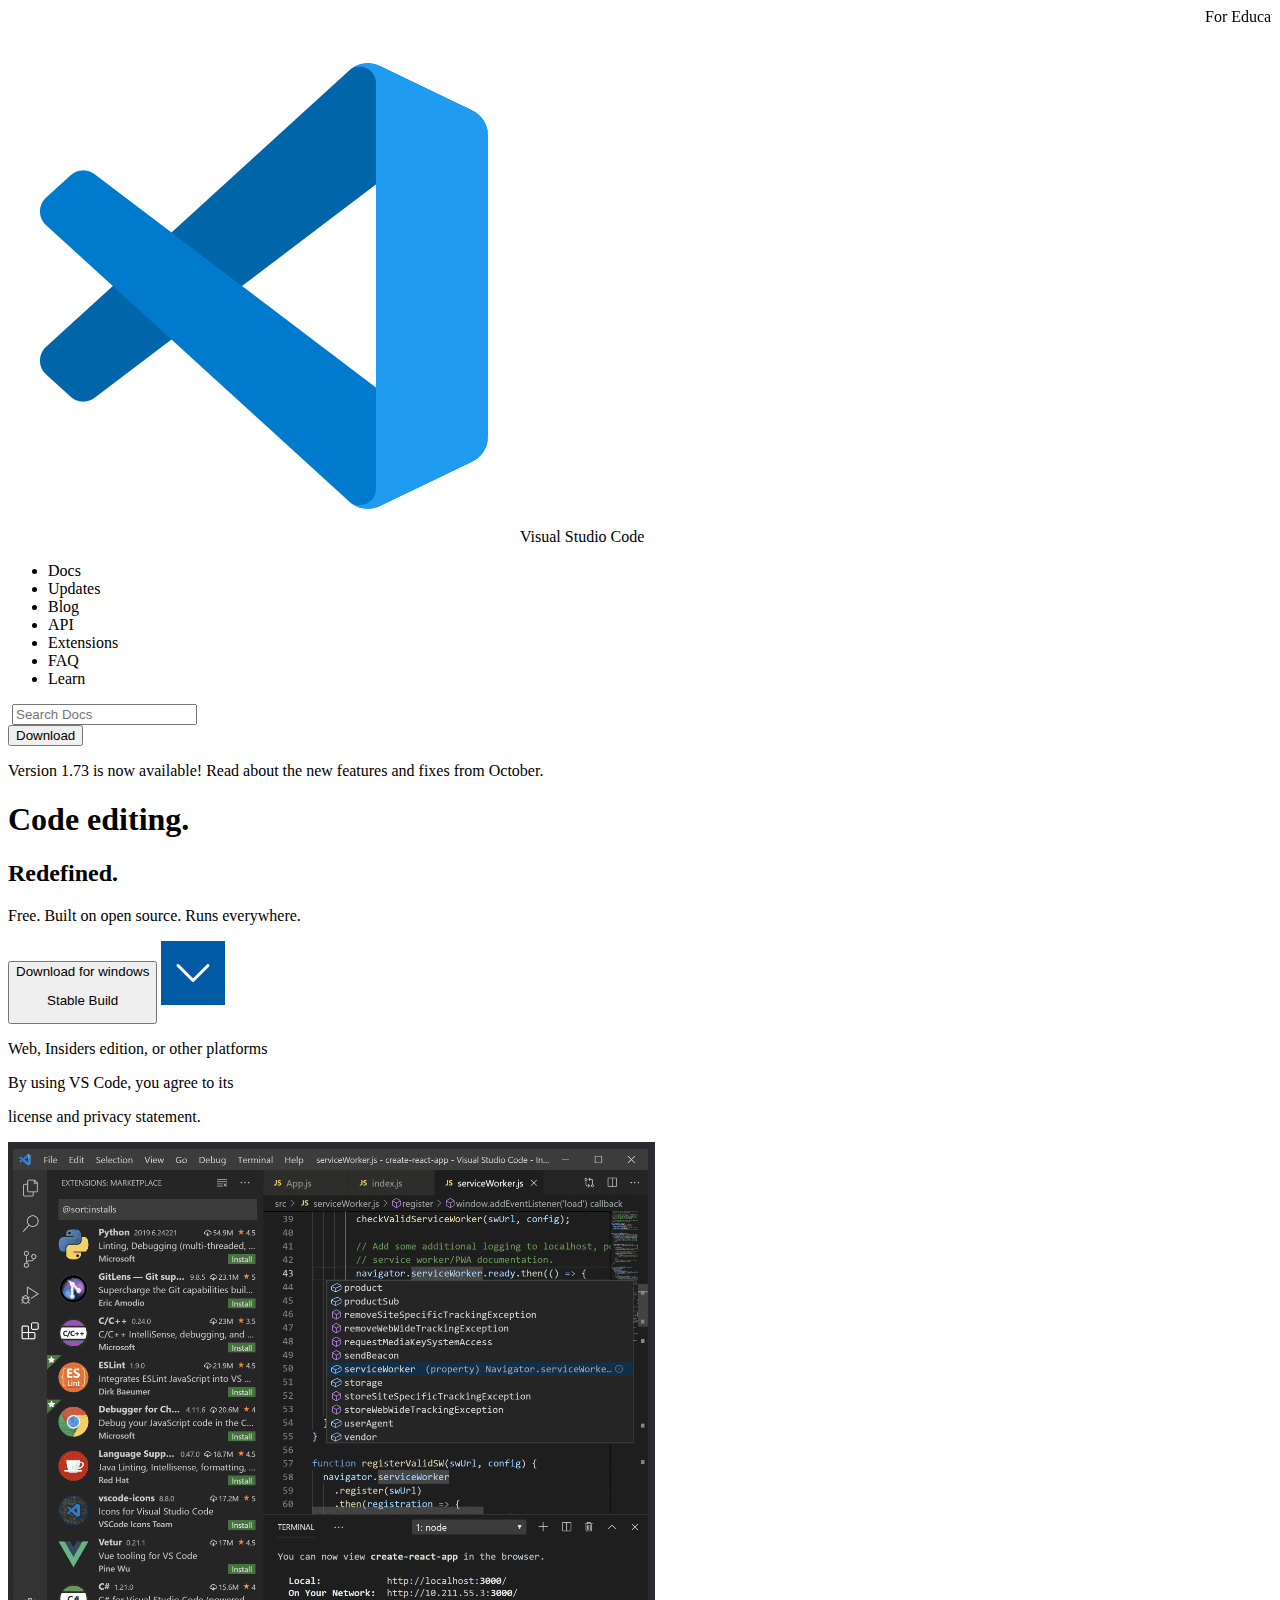
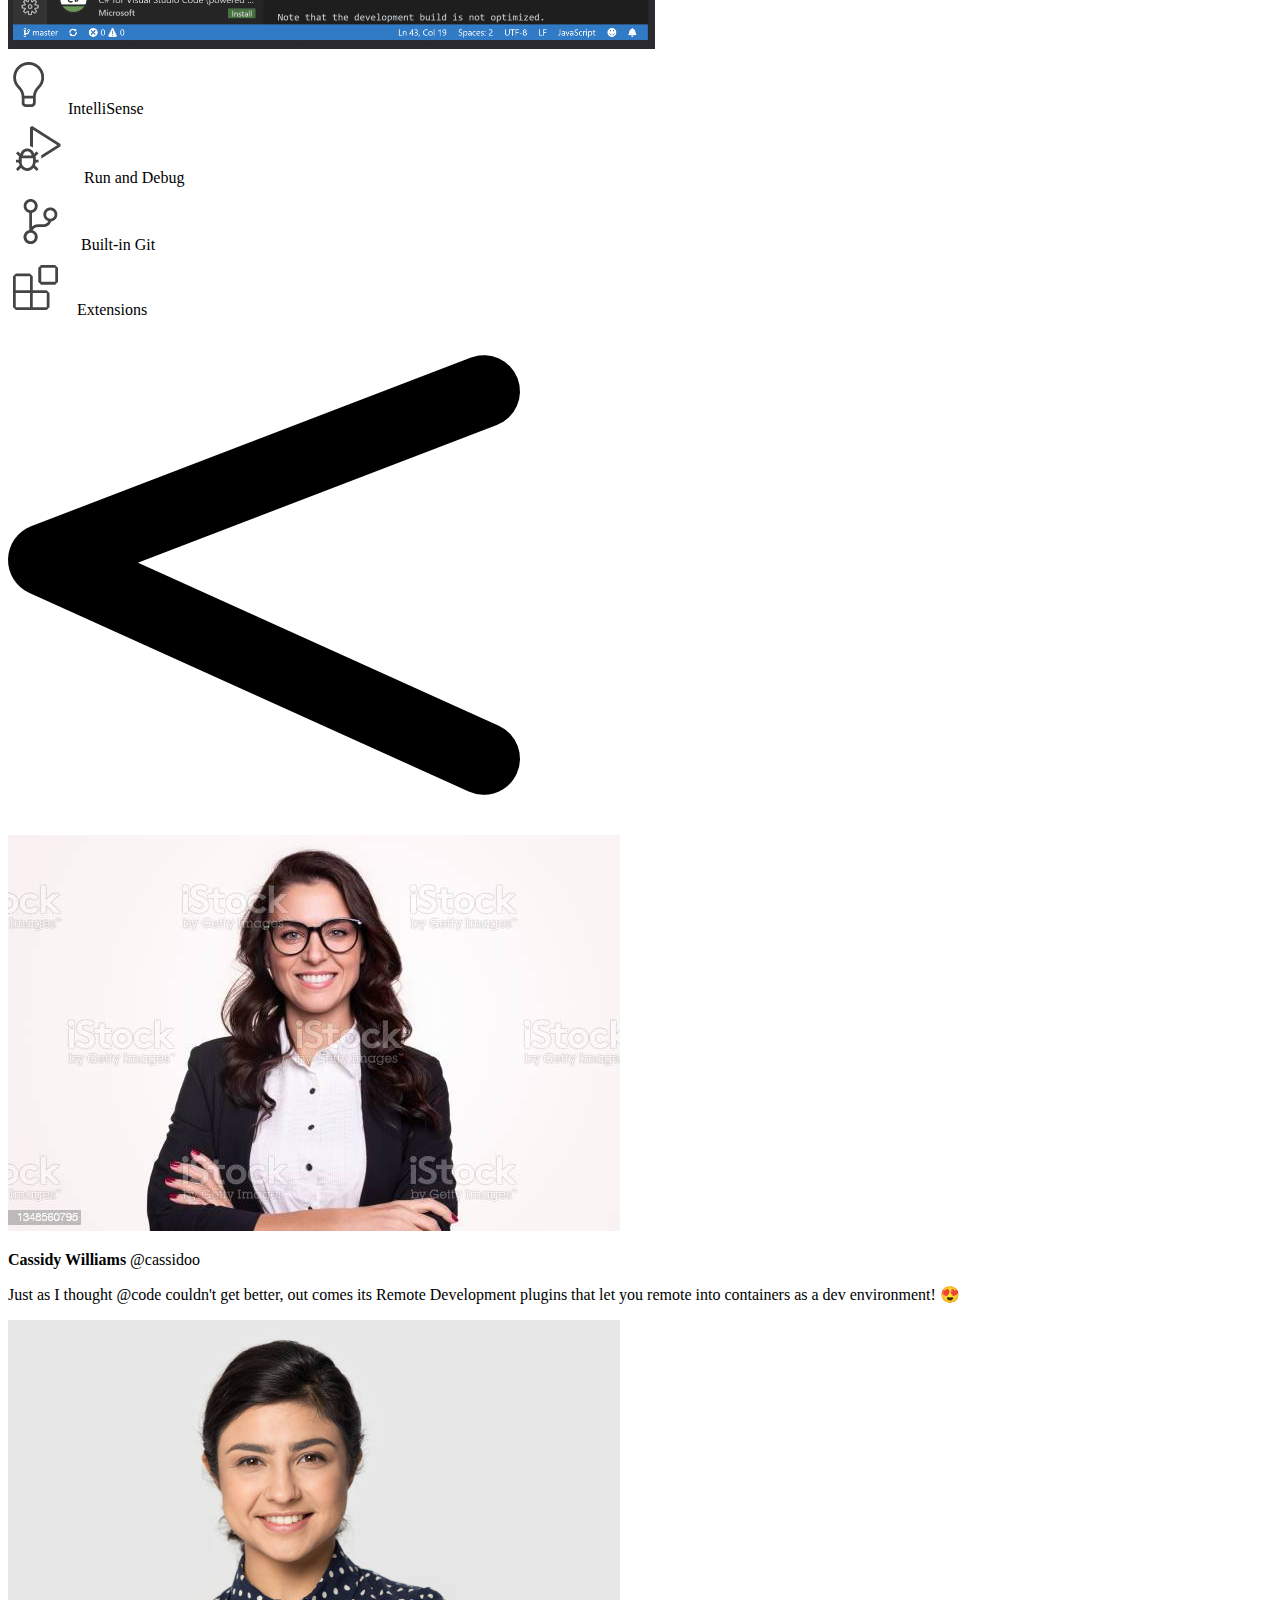
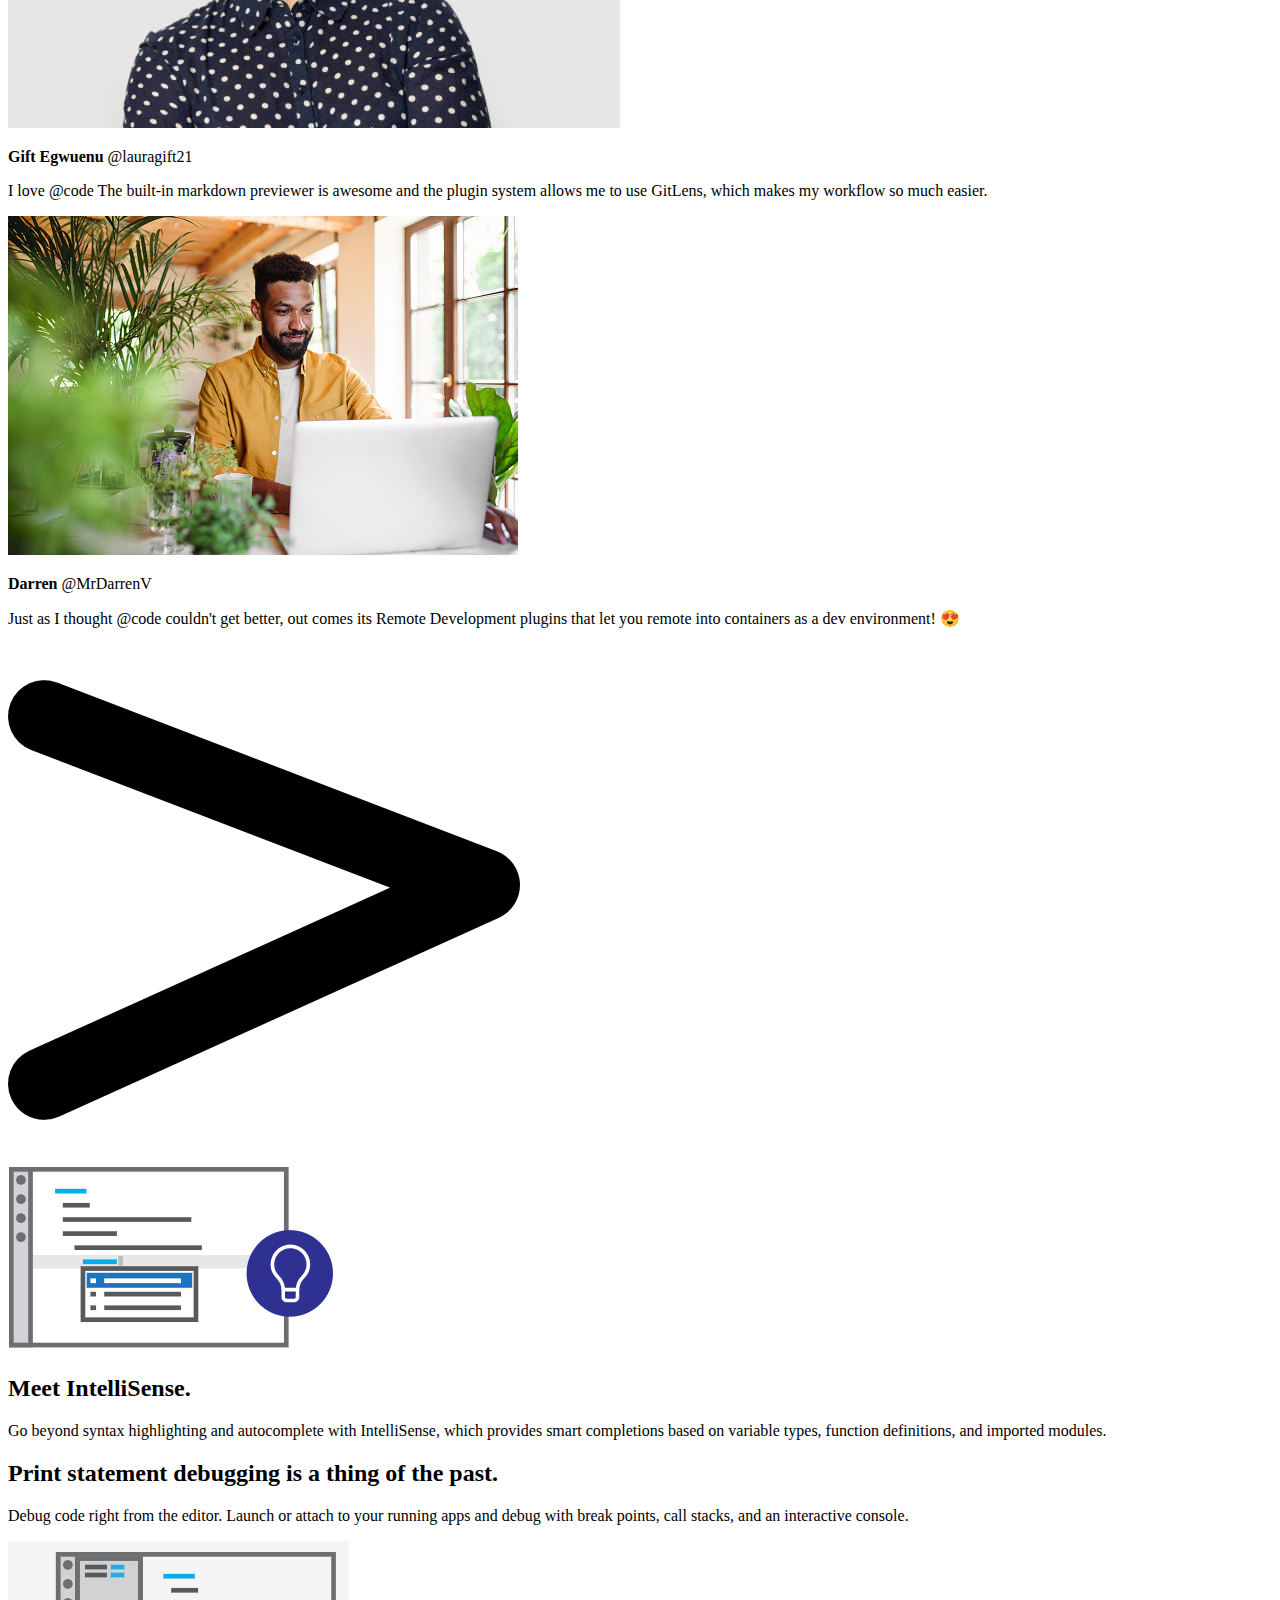
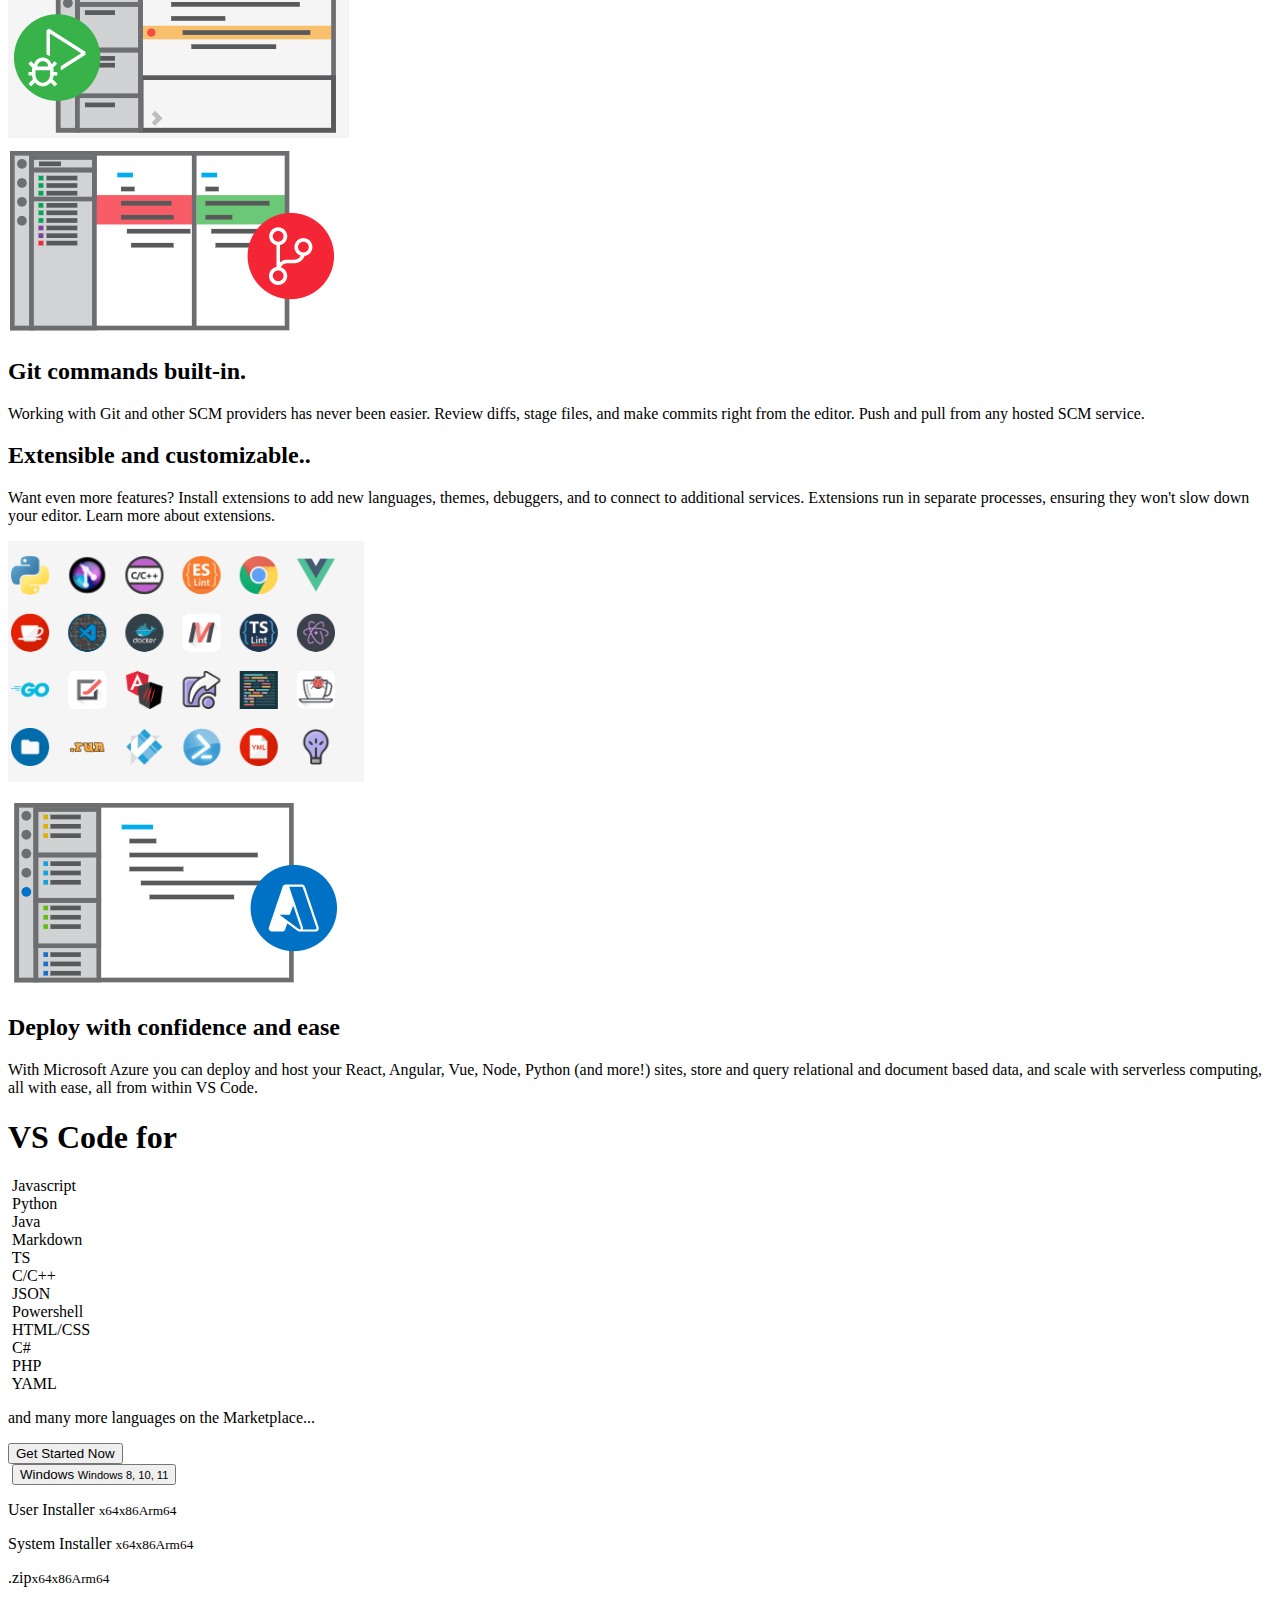
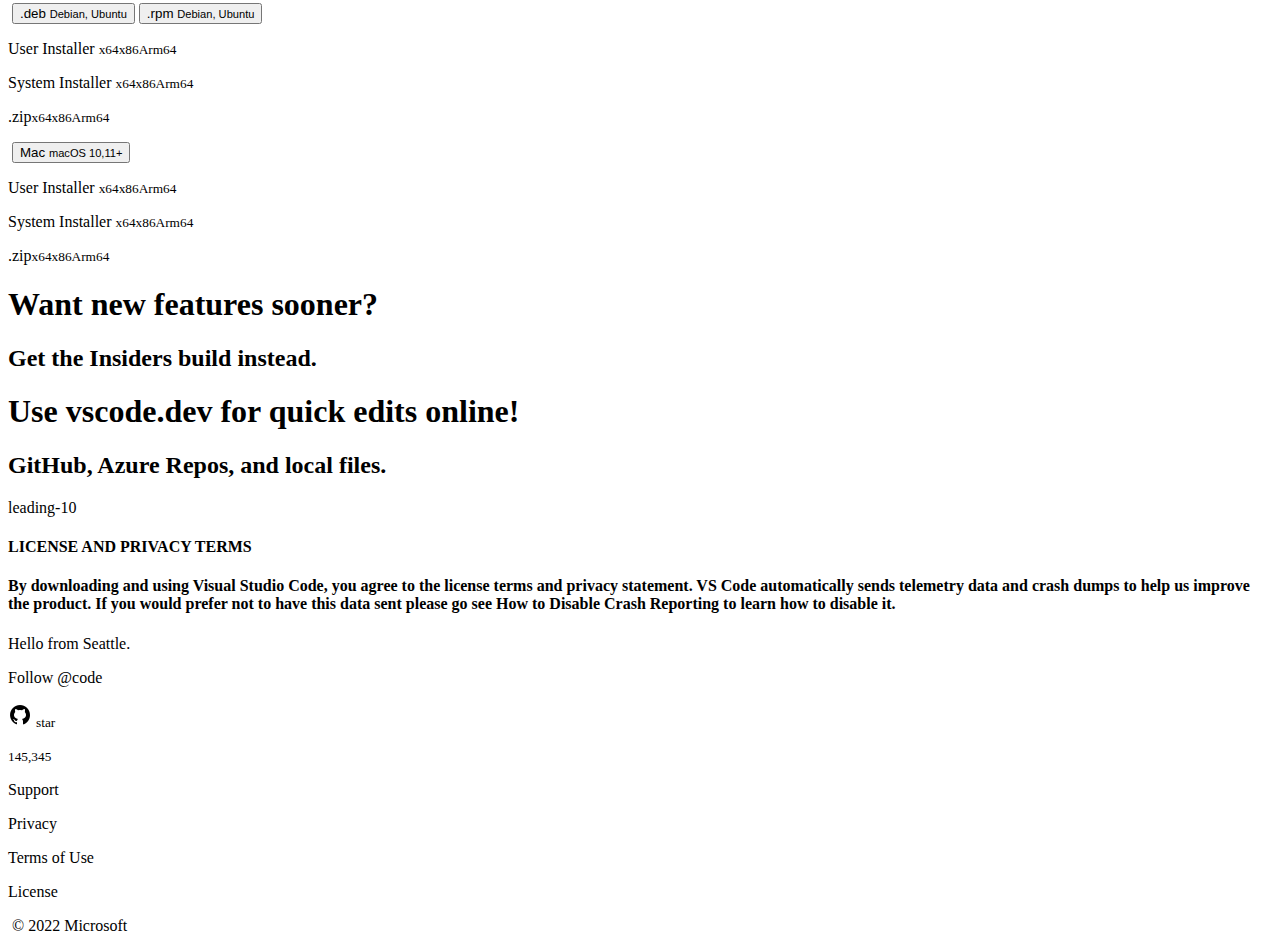
==== TAILWIND/VSCode-Project-01/index.html @ d976d6fc "Folder structucture created" ====
<!DOCTYPE html>
<html lang="en">

<head>
    <meta charset="UTF-8">
    <meta http-equiv="X-UA-Compatible" content="IE=edge">
    <meta name="viewport" content="width=device-width, initial-scale=1.0">
    <title>Tailwind</title>
    <script src="https://cdn.tailwindcss.com"></script>
</head>

<body>
    <div>
        <marquee class="text-2xl bg-orange-200 font-medium h-8">For Education Porpose</marquee>
        <!-- Section - 1 -->
        <div class="flex space-x-20 justify-center bg-[#2C2C32] sticky top-0">
            <div class="flex items-center"><img class="h-8" src="./assets/vslogo.png" alt=""><span
                    class="text-xl text-[#FEFDFC] ml-2 mr-6 font-normal">Visual Studio Code</span></div>
            <div class="flex items-center">
                <nav>
                    <ul class="flex items-center justify-center">
                        <li class="mr-4 text-lg font-medium text-[#8697A0]">Docs</li>
                        <li class="mr-4 text-lg font-medium text-[#8697A0]">Updates</li>
                        <li class="mr-4 text-lg font-medium text-[#8697A0]">Blog</li>
                        <li class="mr-4 text-lg font-medium text-[#8697A0]">API</li>
                        <li class="mr-4 text-lg font-medium text-[#8697A0]">Extensions</li>
                        <li class="mr-4 text-lg font-medium text-[#8697A0]">FAQ</li>
                        <li class="mr-4 text-lg font-medium text-[#8697A0]">Learn</li>
                    </ul>
                </nav>
            </div>
            <div class="flex">
                <div class="flex ">
                    <img src="https://code.visualstudio.com/assets/icons/search.svg" class="h-4 relative left-10 top-[18px]" alt="">
                    <input type="text" placeholder="Search Docs"
                        class="h-12 text-center bg-neutral-700  placeholder:text-[#ffffff] placeholder:text-sm placeholder:text-thin" name="" id="">
                </div>
                <div>
                    <button class="bg-[#005BA4] w-40  flex justify-center h-12 items-center space-x-4"><img class="h-4 font-semibold stroke-[10px]"
                            src="https://code.visualstudio.com/assets/icons/download.svg" alt=""><span
                            class="font-medium text-base text-[#FFFFFF]">Download</span></button>
                </div>
            </div>
        </div>
        <div>
            <span class=" flex justify-center items-center bg-[#25252B] text-[#FFFFFF] h-10">
                <p class="text-base"><span class="text-sky-500">Version 1.73</span> is now available! Read about the new
                    features and fixes from October.</p>
            </span>
        </div>
        <!-- Section - 2 -->
        <div class="flex space-x-20 justify-center bg-[#2C2C32]">
            <div class="mt-10">
                <h1 class="text-5xl text-[#FEFDFC] font-thin text-center">Code editing.</h1>
                <h2 class="text-5xl text-[#FEFDFC] font-normal text-center">Redefined.</h2>
                <p class="text-[#8697A0] text-base font-medium mt-4">Free. Built on open source. Runs everywhere.</p>
                <p class="flex justify-center"> 
                <button class="h-14 bg-[#005BA4] w-60 text-[#FEFDFC] font-medium mt-4">Download for windows<p class="text-xs font-thin">Stable Build </p> </button>
                
                <img src="./assets/expand-arrow.png" class="h-14 mt-4 border-l border-[#000000]" alt="">
            </p>
                <p class=" bg-[#25252B] text-sky-500 p-2 text-center mt-4 text-thin text-sm rounded-lg">Web, Insiders
                    edition, or other platforms</p>
                <p class="text-[12px] text-[#8697A0] text-center mt-4">By using VS Code, you agree to its </p>
                <p class="text-sky-500  text-[12px] text-center">license and privacy statement.</p>
            </div>
            <div class="mt-4 ">
                <img src="./assets/codeimg.PNG" alt="">
            </div>
        </div>
        <!-- Section - 3 -->
        <div class=" bg-[#FFFFFF] grid grid-cols-4 mt-8 mb-8 place-content-center pl-48">
            <div>
                <img class="h-14 ml-6 " src="./assets/IntelliSense.PNG" alt="">
                <span class="font-normal text-xl">IntelliSense</span>
            </div>
            <div>
                <img class="h-14 ml-6" src="./assets/run.PNG" alt="">
                <span class="font-normal text-xl">Run and Debug</span>
            </div>
            <div>
                <img class="h-14 ml-6" src="./assets/git.PNG" alt="">
                <span class="font-normal text-xl">Built-in Git</span>
            </div>
            <div>
                <img class="h-14 ml-6" src="./assets/extension.PNG" alt="">
                <span class="font-normal text-xl">Extensions</span>
            </div>
        </div>
        <!-- Section - 4  -->
        <div class="flex bg-[#F5F5F5]  h-[300px] items-center justify-center space-x-4 pl-20 pr-20">
            <div> <img class="h-14 w-24" src="./assets/less.png" alt=""></div>
            <div>
                <div class="flex space-x-4">
                    <div>
                        <img class="rounded-full" src="./assets/face2.jpg" alt="">
                    </div>
                    <div>
                        <p><strong>Cassidy Williams</strong> @cassidoo</p>
                        <p>Just as I thought @code couldn't get better, out comes its Remote Development plugins that
                            let you remote into containers as a dev environment! 😍</p>
                    </div>
                </div>
            </div>
            <div>
                <div class="flex space-x-4">
                    <div>
                        <img class="rounded-full" src="./assets/face1.jpg" alt="">
                    </div>
                    <div>
                        <p><strong>Gift Egwuenu</strong> @lauragift21</p>
                        <p>I love @code The built-in markdown previewer is awesome and the plugin system allows me to
                            use GitLens, which makes my workflow so much easier.</p>
                    </div>
                </div>
            </div>
            <div>
                <div class="flex space-x-4">
                    <div>
                        <img class="rounded-full" src="./assets/face3.jpg" alt="">
                    </div>
                    <div>
                        <p><strong>Darren </strong>@MrDarrenV</p>
                        <p>Just as I thought @code couldn't get better, out comes its Remote Development plugins that
                            let you remote into containers as a dev environment! 😍</p>
                    </div>
                </div>
            </div>
            <div> <img class="h-14 w-24" src="./assets/grt.png" alt=""></div>
        </div>
        <!-- Section-5 -->
        <div class="bg-[#FFFFFF] h-[300px] grid grid-cols-2 gap-0 pt-20 pb-20 pl-40 pr-60">
            <div>
                <img src="./assets/img1.PNG" alt="">
            </div>
            <div>
                <h2 class="text-3xl font-thin decoration-gray-100">Meet IntelliSense.</h2>
                <p class="mt-4 leading-9 font-normal">Go beyond syntax highlighting and autocomplete with IntelliSense,
                    which provides smart completions based on variable types, function definitions, and imported
                    modules.</p>
            </div>


        </div>
          <!-- Section - 6 -->
        <div class="bg-[#F5F5F5] h-[300px] grid grid-cols-2 gap-6 place-content-between pt-20 pb-20 pl-20 ">
            <div>
                <h2 class="text-3xl font-thin decoration-gray-100">Print statement debugging is a thing of the past.
                </h2>
                <p class="mt-4 leading-9 font-normal">Debug code right from the editor. Launch or attach to your running
                    apps and debug with break points, call stacks, and an interactive console.</p>
            </div>
            <div>
                <img src="./assets/img-2.PNG" alt="">
            </div>

        </div>
        <!-- Section - 7 -->
        <div class="bg-[#FFFFFF] h-[300px] grid grid-cols-2 gap-0 pt-20 pb-20 pl-40 pr-60">
            <div>
                <img src="./assets/img-3.PNG" alt="">
            </div>
            <div>
                <h2 class="text-3xl font-thin decoration-gray-100">Git commands built-in.</h2>
                <p class="mt-4 leading-9 font-normal">Working with Git and other SCM providers has never been easier.
                    Review diffs, stage files, and make commits right from the editor. Push and pull from any hosted SCM
                    service.</p>
            </div>


        </div>
        <!-- Section - 8-->
        <div class="bg-[#F5F5F5] h-[300px] grid grid-cols-2 gap-16 place-content-between pt-14 pb-20 pl-20 ">
            <div>
                <h2 class="text-3xl font-thin decoration-gray-100">Extensible and customizable..</h2>
                <p class="mt-4 leading-9 font-normal">Want even more features? Install extensions to add new languages,
                    themes, debuggers, and to connect to additional services. Extensions run in separate processes,
                    ensuring they won't slow down your editor. Learn more about extensions.</p>
            </div>
            <div>
                <img src="./assets/img-4.PNG" alt="">
            </div>

        </div>
        <!-- Section - 9 -->
        <div class="bg-[#FFFFFF] h-[300px] grid grid-cols-2 gap-0 pt-20 pb-20 pl-40 pr-60">
            <div>
                <img src="./assets/img-5.PNG" alt="">
            </div>
            <div>
                <h2 class="text-3xl font-thin decoration-gray-100">Deploy with confidence and ease</h2>
                <p class="mt-4 leading-9 font-normal">With Microsoft Azure you can deploy and host your React, Angular,
                    Vue, Node, Python (and more!) sites, store and query relational and document based data, and scale
                    with serverless computing, all with ease, all from within VS Code.</p>
            </div>
        </div>
        <!-- Section - 10 -->
        <div class="bg-[#F5F5F5] h-[400px]">
            <h1 class="text-3xl text-center font-light pt-10">VS Code for</h1>
            <div class="grid grid-cols-6 gap-y-6 place-content-center w-[800px] ml-80 mt-10">
                <div class="flex">
                    <img src="https://code.visualstudio.com/assets/icons/file-icons/javascript.svg" alt="">
                    <span>Javascript</span>
                </div>
                <div class="flex">
                    <img src="https://code.visualstudio.com/assets/icons/file-icons/python.svg" alt="">
                    <span>Python</span>
                </div>
                <div class="flex">
                    <img src="https://code.visualstudio.com/assets/icons/file-icons/java.svg" alt="">
                    <span>Java</span>
                </div>
                <div class="flex">
                    <img src="https://code.visualstudio.com/assets/icons/file-icons/markdown.svg" alt="">
                    <span>Markdown</span>
                </div>
                <div class="flex">
                    <img src="	https://code.visualstudio.com/assets/icons/file-icons/typescript.svg" alt="">
                    <span>TS</span>
                </div>
                <div class="flex">
                    <img src="https://code.visualstudio.com/assets/icons/file-icons/cpp.svg" alt="">
                    <span>C/C++</span>
                </div>
                <div class="flex">
                    <img src="	https://code.visualstudio.com/assets/icons/file-icons/json.svg" alt="">
                    <span>JSON</span>
                </div>
                <div class="flex">
                    <img src="https://code.visualstudio.com/assets/icons/file-icons/powershell.svg
                    " alt="">
                    <span>Powershell</span>
                </div>
                <div class="flex">
                    <img src="	https://code.visualstudio.com/assets/icons/file-icons/html.svg" alt="">
                    <span>HTML/CSS</span>
                </div>
                <div class="flex">
                    <img src="	https://code.visualstudio.com/assets/icons/file-icons/csharp.svg" alt="">
                    <span>C#</span>
                </div>
                <div class="flex">
                    <img src="https://code.visualstudio.com/assets/icons/file-icons/php.svg" alt="">
                    <span>PHP</span>
                </div>
                <div class="flex">
                    <img src="https://code.visualstudio.com/assets/icons/file-icons/yaml.svg" alt="">
                    <span>YAML</span>
                </div>
            </div>
            <p class="text-center mt-6 text-[#005BA4]">and many more languages on the Marketplace...</p>
            <div class=" text-center">
                <button class="bg-[#005BA4] h-14 w-48 mt-10 text-[#FFFFFF] font-semibold text-lg ">Get Started
                    Now</button>
            </div>
        </div>
        <!-- Section - 11 -->
        <div class="h-[400px] bg-[#FFFFFF] grid grid-cols-3 gap-10 justify-center text-center">
            <div class="pl-48 pt-14">
                <div>
                    <img class="h-[100px] pl-10 " src="	https://code.visualstudio.com/assets/images/windows-logo.png"
                        alt="">
                    <button class="bg-[#005BA4] h-16 w-[220px]  mt-6 pl-8 pt-2"> <span
                            class="text-[#ffffff] pl-4 text-lg  font-medium align-middle flex"><img
                                src="	https://code.visualstudio.com/assets/icons/download.svg" alt=""
                                class="h-6 pr-4">Windows</span>
                        <small class="text-[#ffffff] pr-10">Windows 8, 10, 11</small>
                    </button>
                    <p class="pl-4 pt-4 decoration-gray-300 font-medium"> User Installer <small
                            class="bg-[#005BA4] mr-1 text-[#ffffff] font-light pl-1 pr-1 text-xs">x64</small><small
                            class="bg-[#005BA4] mr-1 text-[#ffffff] font-light pl-1 pr-1">x86</small><small
                            class="bg-[#005BA4] mr-1 text-[#ffffff] font-light pl-1 pr-1">Arm64</small></p>
                    <p class=" pt-1 decoration-gray-300 font-medium">System Installer <small
                            class="bg-[#005BA4] mr-1 text-[#ffffff] font-light pl-1 pr-1">x64</small><small
                            class="bg-[#005BA4] mr-1 text-[#ffffff] font-light pl-1 pr-1">x86</small><small
                            class="bg-[#005BA4] mr-1 text-[#ffffff] font-light pl-1 pr-1">Arm64</small></p>
                    <p class=" pt-1 pl-[92px] mr decoration-gray-300 font-medium">.zip<small
                            class="bg-[#005BA4] mr-1 text-[#ffffff] font-light pl-1 pr-1">x64</small><small
                            class="bg-[#005BA4] mr-1 text-[#ffffff] font-light pl-1 pr-1">x86</small><small
                            class="bg-[#005BA4] mr-1 text-[#ffffff] font-light pl-1 pr-1">Arm64</small></p>

                </div>
            </div>
            <div class=" pt-14">
                <div>
                    <img class="h-[100px] pl-40 " src="https://code.visualstudio.com/assets/images/linux-logo.png"
                        alt="">
                    <button class="bg-[#005BA4] h-16 w-[150px]  mt-6"> <span
                            class="text-[#ffffff] text-lg  font-medium flex items-center justify-center"><img
                                src="	https://code.visualstudio.com/assets/icons/download.svg" alt=""
                                class="h-4">.deb</span>
                        <small class="text-[#ffffff]">Debian, Ubuntu</small>
                    </button>
                    <button class="bg-[#005BA4] h-16 w-[150px]  mt-6"> <span
                            class="text-[#ffffff] text-lg  font-medium flex items-center justify-center"><img
                                src="	https://code.visualstudio.com/assets/icons/download.svg" alt=""
                                class="h-4">.rpm</span>
                        <small class="text-[#ffffff]">Debian, Ubuntu</small>
                    </button>
                    <p class="pl-4 pt-4 decoration-gray-300 font-medium"> User Installer <small
                            class="bg-[#005BA4] mr-1 text-[#ffffff] font-light pl-1 pr-1 text-xs">x64</small><small
                            class="bg-[#005BA4] mr-1 text-[#ffffff] font-light pl-1 pr-1">x86</small><small
                            class="bg-[#005BA4] mr-1 text-[#ffffff] font-light pl-1 pr-1">Arm64</small></p>
                    <p class=" pt-1 decoration-gray-300 font-medium">System Installer <small
                            class="bg-[#005BA4] mr-1 text-[#ffffff] font-light pl-1 pr-1">x64</small><small
                            class="bg-[#005BA4] mr-1 text-[#ffffff] font-light pl-1 pr-1">x86</small><small
                            class="bg-[#005BA4] mr-1 text-[#ffffff] font-light pl-1 pr-1">Arm64</small></p>
                    <p class=" pt-1 pl-[92px] mr decoration-gray-300 font-medium">.zip<small
                            class="bg-[#005BA4] mr-1 text-[#ffffff] font-light pl-1 pr-1">x64</small><small
                            class="bg-[#005BA4] mr-1 text-[#ffffff] font-light pl-1 pr-1">x86</small><small
                            class="bg-[#005BA4] mr-1 text-[#ffffff] font-light pl-1 pr-1">Arm64</small></p>

                </div>
            </div>
            <div class="pt-14">
                <div>
                    <img class="h-[100px] pl-40 " src="https://code.visualstudio.com/assets/images/apple-logo.svg"
                        alt="">
                    <button class="bg-[#005BA4] h-16 w-[220px] mt-4"> <span
                            class="text-[#ffffff] pl-4 text-lg  font-medium align-middle flex justify-center items-center"><img
                                src="	https://code.visualstudio.com/assets/icons/download.svg" alt=""
                                class="h-4 pr-4">Mac</span>
                        <small class="text-[#ffffff]">macOS 10,11+</small>
                    </button>
                    <p class="pl-4 pt-4 decoration-gray-300 font-medium"> User Installer <small
                            class="bg-[#005BA4] mr-1 text-[#ffffff] font-light pl-1 pr-1 text-xs">x64</small><small
                            class="bg-[#005BA4] mr-1 text-[#ffffff] font-light pl-1 pr-1">x86</small><small
                            class="bg-[#005BA4] mr-1 text-[#ffffff] font-light pl-1 pr-1">Arm64</small></p>
                    <p class=" pt-1 decoration-gray-300 font-medium">System Installer <small
                            class="bg-[#005BA4] mr-1 text-[#ffffff] font-light pl-1 pr-1">x64</small><small
                            class="bg-[#005BA4] mr-1 text-[#ffffff] font-light pl-1 pr-1">x86</small><small
                            class="bg-[#005BA4] mr-1 text-[#ffffff] font-light pl-1 pr-1">Arm64</small></p>
                    <p class=" pt-1 pl-[92px] mr decoration-gray-300 font-medium">.zip<small
                            class="bg-[#005BA4] mr-1 text-[#ffffff] font-light pl-1 pr-1">x64</small><small
                            class="bg-[#005BA4] mr-1 text-[#ffffff] font-light pl-1 pr-1">x86</small><small
                            class="bg-[#005BA4] mr-1 text-[#ffffff] font-light pl-1 pr-1">Arm64</small></p>

                </div>
            </div>
        </div>
        <!-- Section - 12 -->
        <div class="bg-[#F5F5F5] h-[300px]">
            <div class="grid grid-cols-2 place-items-center pt-8">
                <div>
                    <h1 class="text-xl leading-10 font-medium decoration-gray-300">Want new features sooner?</h1>
                    <h2 class="text-base text-center">Get the <span class="text-sky-500">Insiders build </span> instead.
                    </h2>
                </div>
                <div>
                    <h1 class="text-xl leading-10 font-medium decoration-gray-300">Use <span
                            class="text-sky-600">vscode.dev </span>for quick edits online!</h1>
                    <h2 class="text-base text-center">GitHub, Azure Repos, and local files.</h2>
                </div>leading-10
            </div>
            <div class="text-center">
                <h4 class="text-sm text-gray-500">LICENSE AND PRIVACY TERMS</h4>
                <h4 class="text-sm text-gray-500 leading-10 pl-80 pr-80">By downloading and using Visual Studio Code,
                    you agree to the license terms and privacy statement. VS Code automatically sends telemetry data and
                    crash dumps to help us improve the product. If you would prefer not to have this data sent please go
                    see How to Disable Crash Reporting to learn how to disable it.</h4>
            </div>

        </div>
        <!-- Section - 13 -->
        <div class="bg-[#333333] h-[70px]">
            <footer class="grid grid-cols-2">
                <div class="flex space-x-4 justify-center mt-4">
                    <p class="text-[#ffffff] text-xs">Hello from Seattle.</p>
                    <p class="text-[#ffffff] text-xs"> Follow @code</p>
                    <p class="flex bg-[#F5F5F5] pl-1 pr-1 font-light rounded h-6 justify-center items-center space-x-1">
                        <img src="./assets/github.png" class="h-4" alt="">
                    <small class=""><span class="font-medium 
                        text-center"> star</span> </small>
                    </p>
                    <small class="bg-[#F5F5F5] h-6 pl-1 pr-1"><span class="font-medium ">145,345</span> </small>
                </div>
                <div class="flex space-x-4 mt-4 justify-center">
                    <p class="text-[#ffffff] text-xs">Support</p>
                    <p class="text-[#ffffff] text-xs">Privacy</p>
                    <p class="text-[#ffffff] text-xs">Terms of Use</p>
                    <p class="text-[#ffffff] text-xs">License</p>
                    <p>
                        <img src="https://code.visualstudio.com/assets/images/microsoft-logo.png" alt=""
                            class="h-4"><span class="text-[#ffffff] text-xs"> © 2022 Microsoft</span>
                    </p>
                </div>
            </footer>
        </div>
    </div>
</body>

</html>
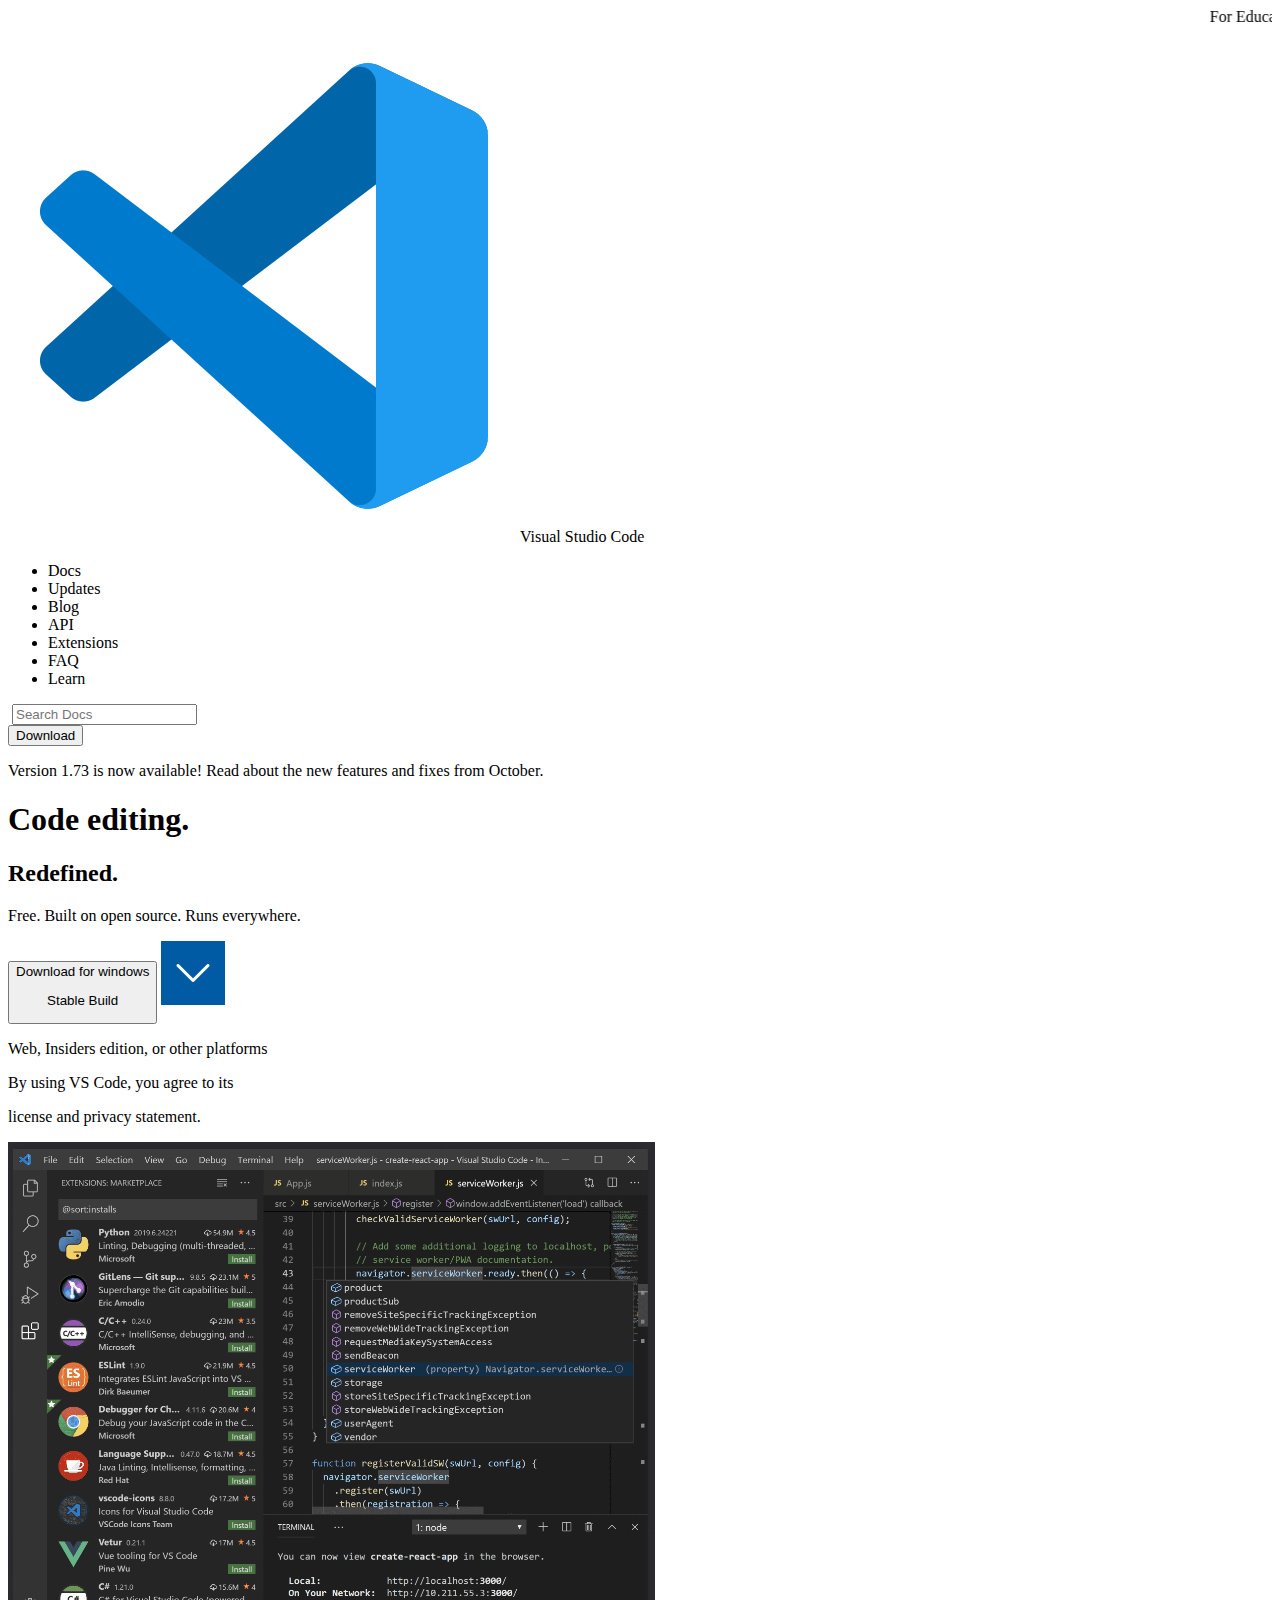
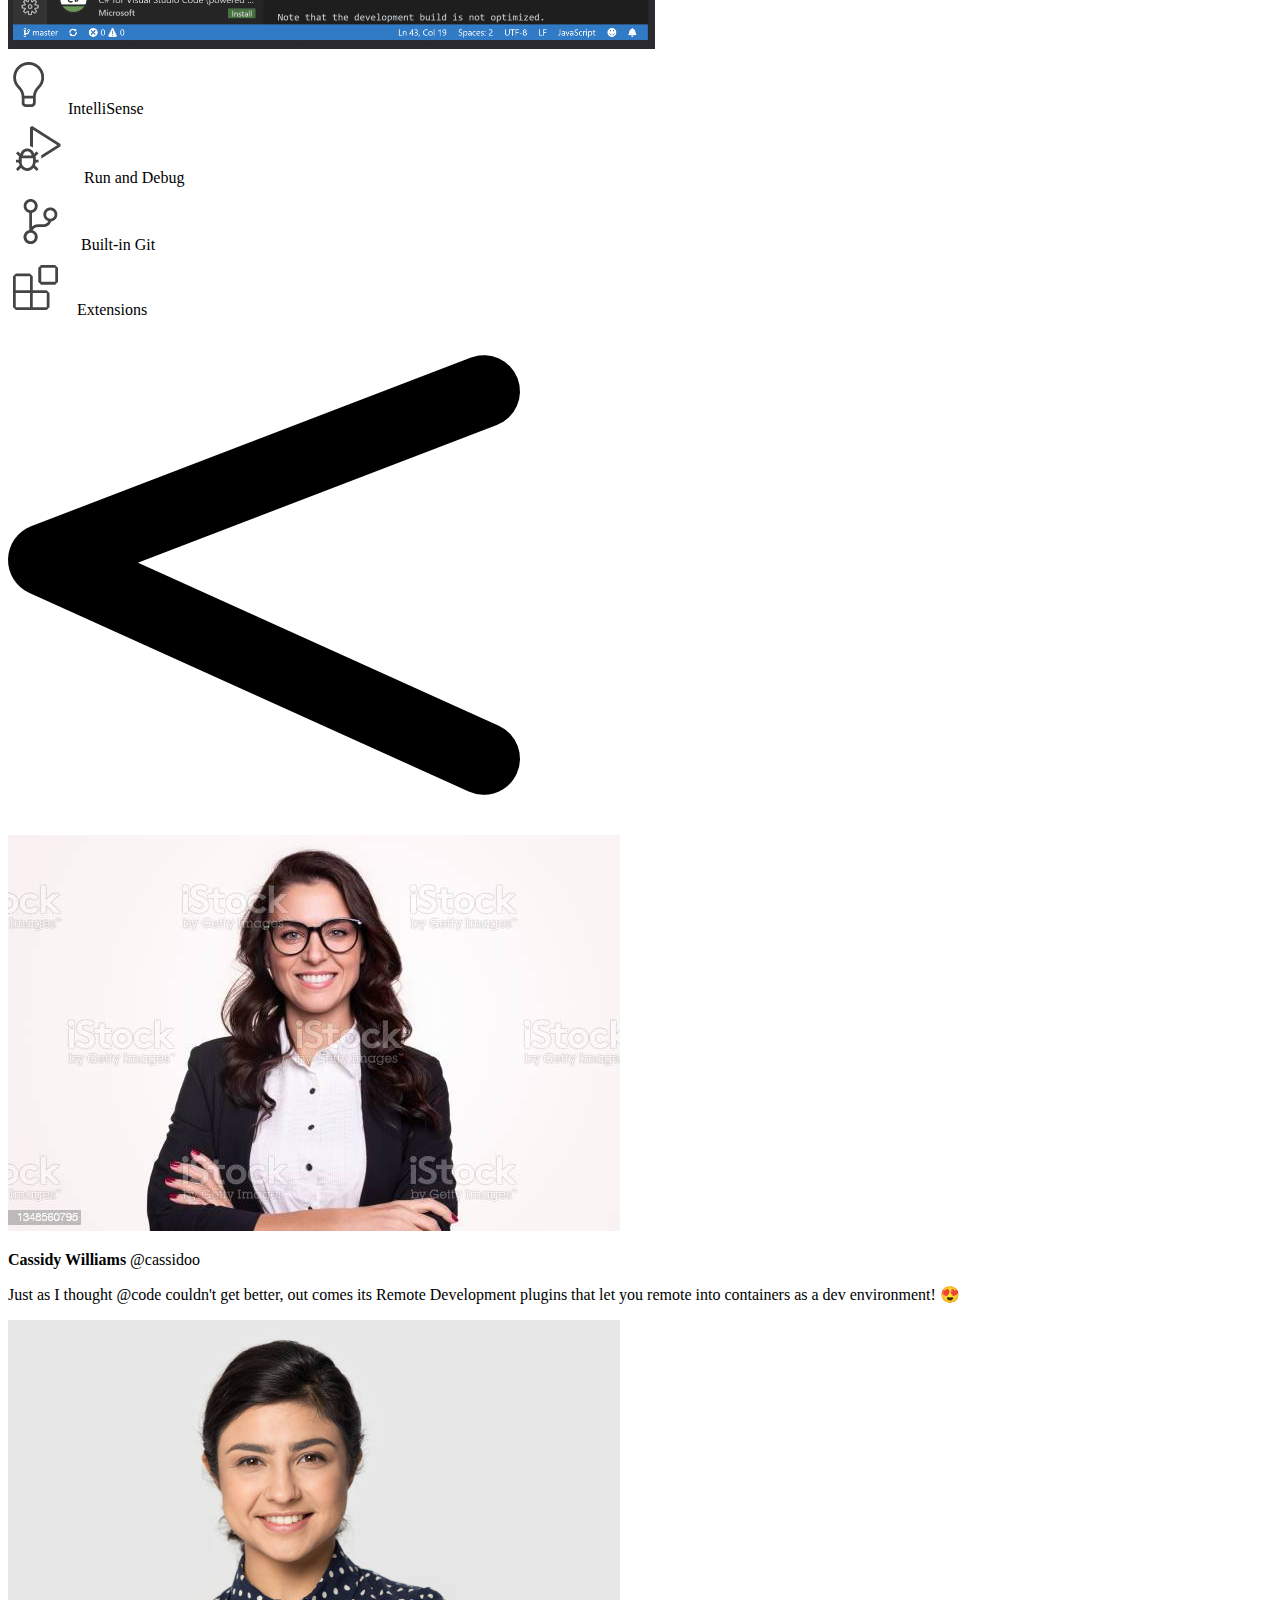
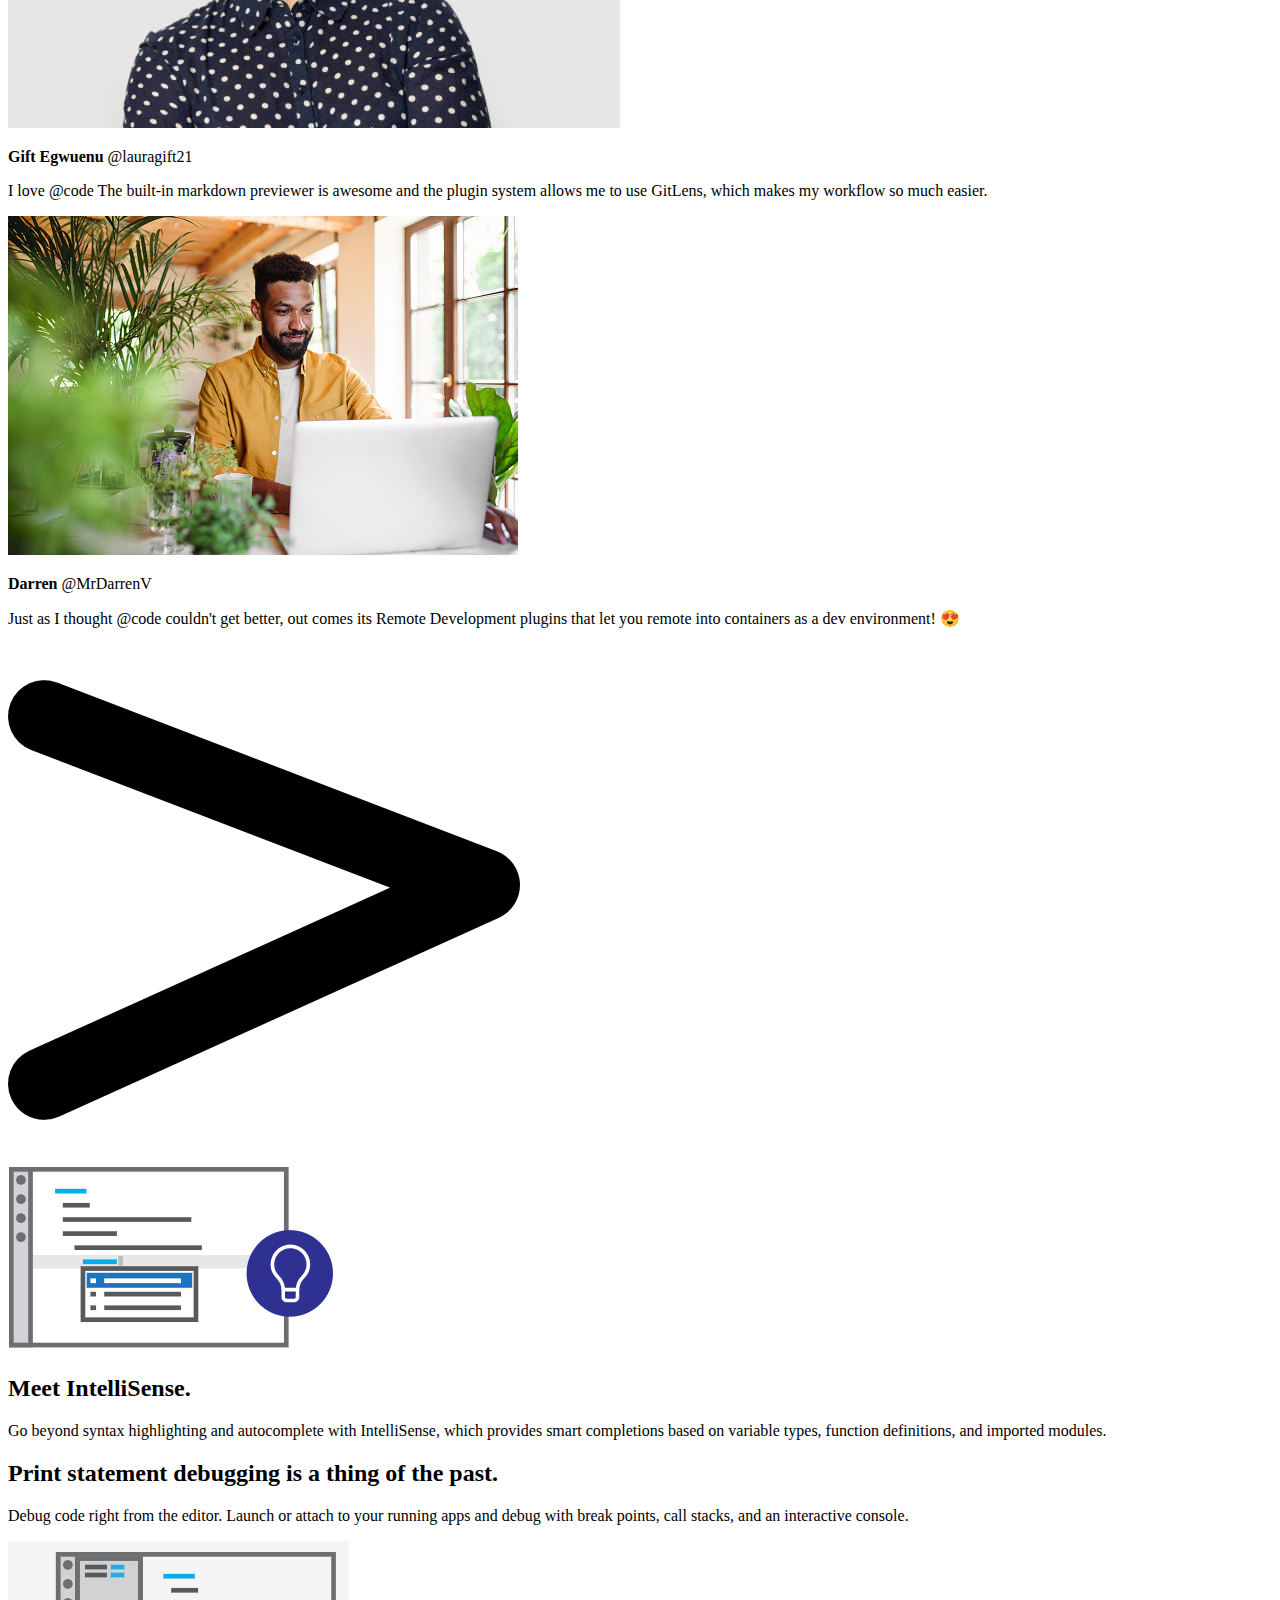
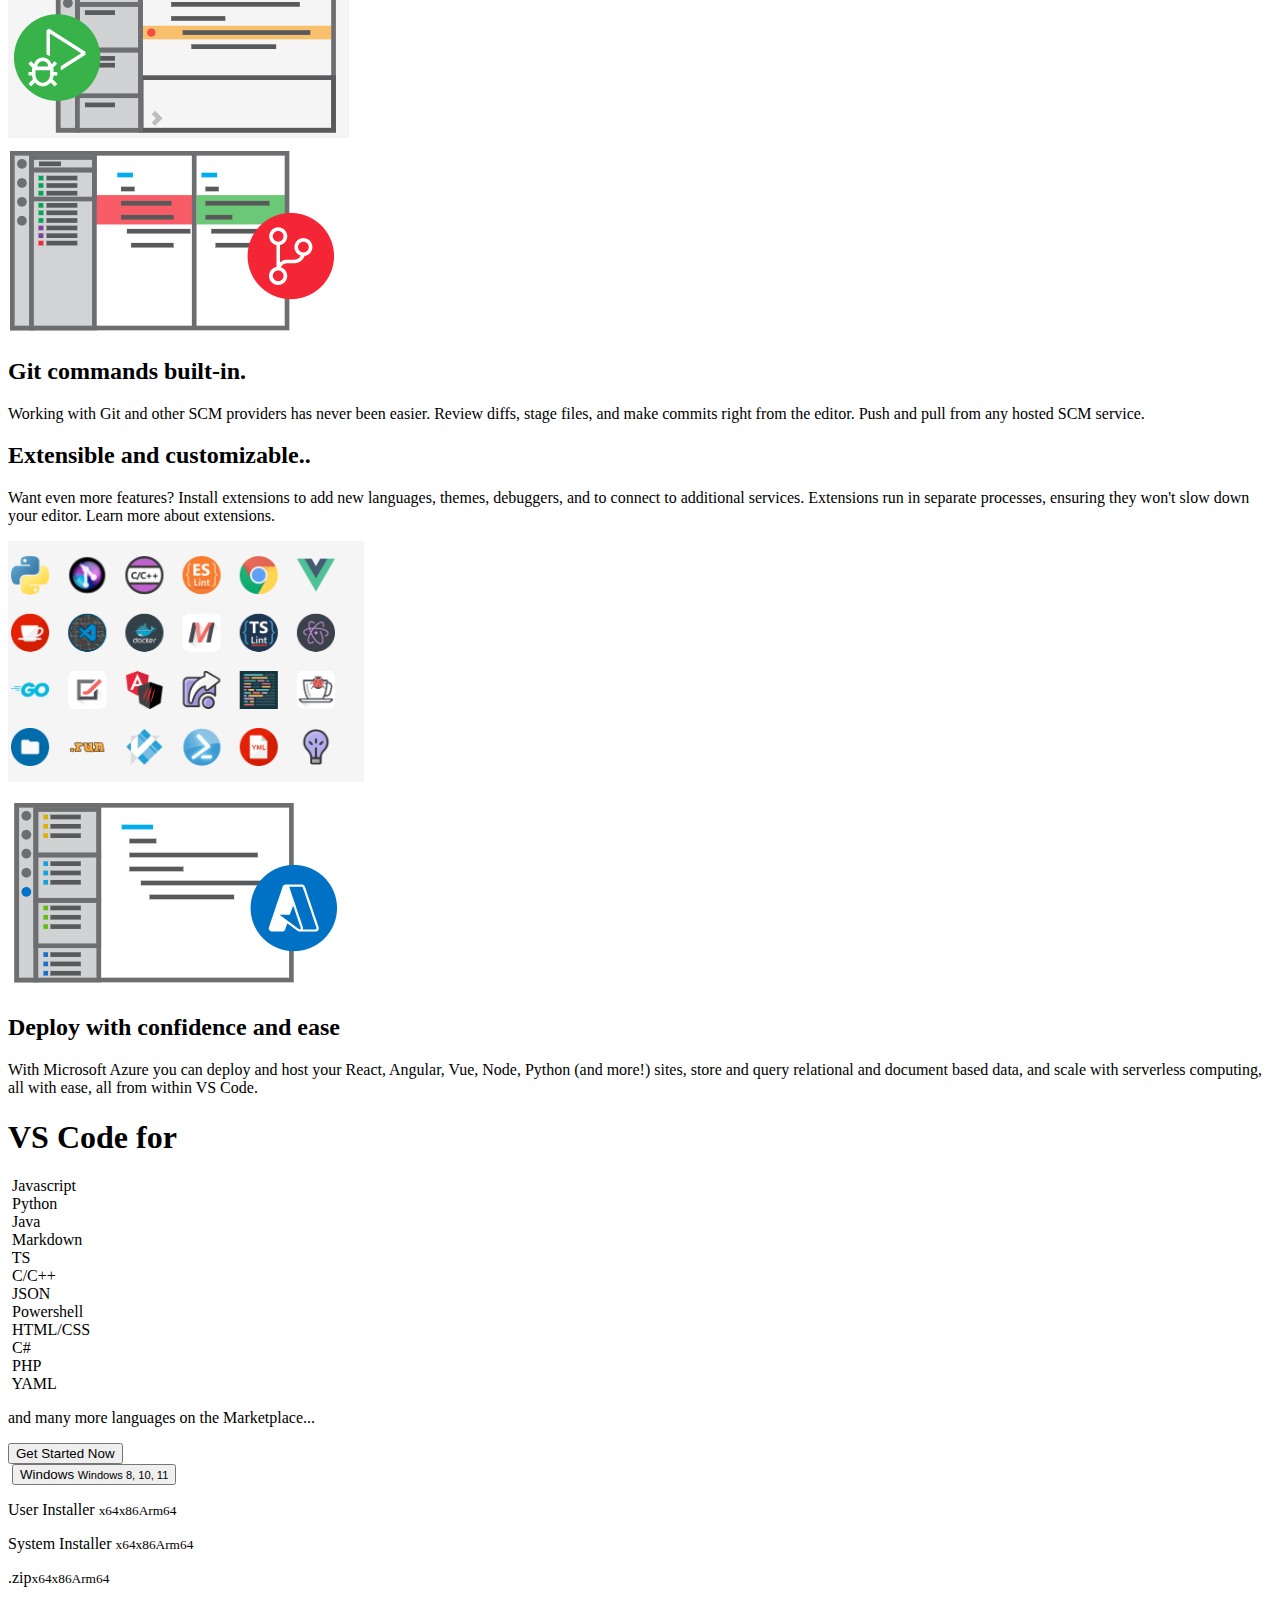
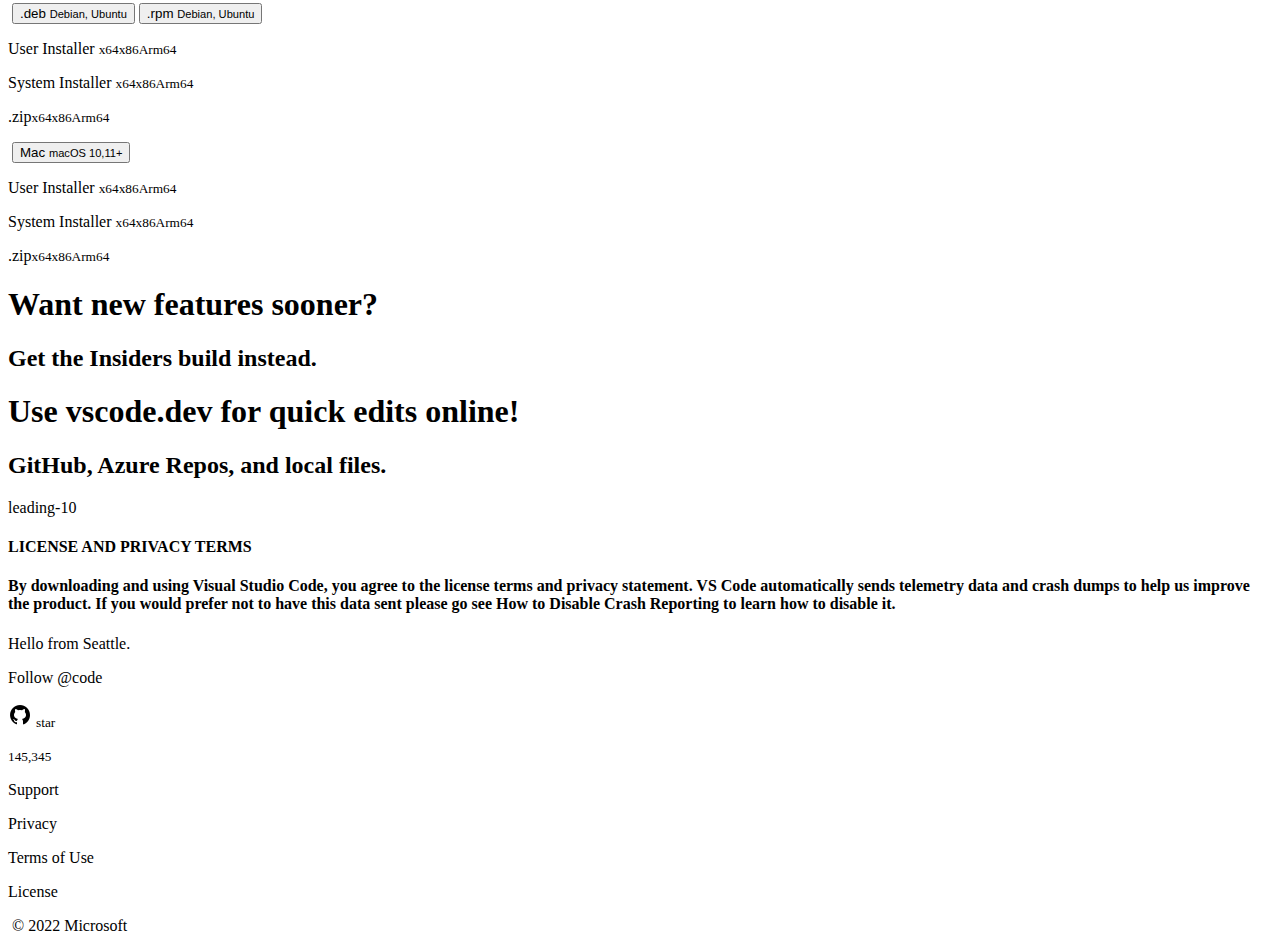
==== commit 01bbb160: "updated some structure" ====
--- a/TAILWIND/VSCode-Project-01/index.html
+++ b/TAILWIND/VSCode-Project-01/index.html
@@ -31,12 +31,15 @@
             </div>
             <div class="flex">
                 <div class="flex ">
-                    <img src="https://code.visualstudio.com/assets/icons/search.svg" class="h-4 relative left-10 top-[18px]" alt="">
+                    <img src="https://code.visualstudio.com/assets/icons/search.svg"
+                        class="h-4 relative left-10 top-[18px]" alt="">
                     <input type="text" placeholder="Search Docs"
-                        class="h-12 text-center bg-neutral-700  placeholder:text-[#ffffff] placeholder:text-sm placeholder:text-thin" name="" id="">
-                </div>
-                <div>
-                    <button class="bg-[#005BA4] w-40  flex justify-center h-12 items-center space-x-4"><img class="h-4 font-semibold stroke-[10px]"
+                        class="h-12 text-center bg-neutral-700  placeholder:text-[#ffffff] placeholder:text-sm placeholder:text-thin"
+                        name="" id="">
+                </div>
+                <div>
+                    <button class="bg-[#005BA4] w-40  flex justify-center h-12 items-center space-x-4"><img
+                            class="h-4 font-semibold stroke-[10px]"
                             src="https://code.visualstudio.com/assets/icons/download.svg" alt=""><span
                             class="font-medium text-base text-[#FFFFFF]">Download</span></button>
                 </div>
@@ -54,11 +57,12 @@
                 <h1 class="text-5xl text-[#FEFDFC] font-thin text-center">Code editing.</h1>
                 <h2 class="text-5xl text-[#FEFDFC] font-normal text-center">Redefined.</h2>
                 <p class="text-[#8697A0] text-base font-medium mt-4">Free. Built on open source. Runs everywhere.</p>
-                <p class="flex justify-center"> 
-                <button class="h-14 bg-[#005BA4] w-60 text-[#FEFDFC] font-medium mt-4">Download for windows<p class="text-xs font-thin">Stable Build </p> </button>
-                
-                <img src="./assets/expand-arrow.png" class="h-14 mt-4 border-l border-[#000000]" alt="">
-            </p>
+                <p class="flex justify-center">
+                    <button class="h-14 bg-[#005BA4] w-60 text-[#FEFDFC] font-medium mt-4">Download for windows<p
+                            class="text-xs font-thin">Stable Build </p> </button>
+
+                    <img src="./assets/expand-arrow.png" class="h-14 mt-4 border-l border-[#000000]" alt="">
+                </p>
                 <p class=" bg-[#25252B] text-sky-500 p-2 text-center mt-4 text-thin text-sm rounded-lg">Web, Insiders
                     edition, or other platforms</p>
                 <p class="text-[12px] text-[#8697A0] text-center mt-4">By using VS Code, you agree to its </p>
@@ -142,7 +146,7 @@
 
 
         </div>
-          <!-- Section - 6 -->
+        <!-- Section - 6 -->
         <div class="bg-[#F5F5F5] h-[300px] grid grid-cols-2 gap-6 place-content-between pt-20 pb-20 pl-20 ">
             <div>
                 <h2 class="text-3xl font-thin decoration-gray-100">Print statement debugging is a thing of the past.
@@ -369,7 +373,7 @@
                     <p class="text-[#ffffff] text-xs"> Follow @code</p>
                     <p class="flex bg-[#F5F5F5] pl-1 pr-1 font-light rounded h-6 justify-center items-center space-x-1">
                         <img src="./assets/github.png" class="h-4" alt="">
-                    <small class=""><span class="font-medium 
+                        <small class=""><span class="font-medium 
                         text-center"> star</span> </small>
                     </p>
                     <small class="bg-[#F5F5F5] h-6 pl-1 pr-1"><span class="font-medium ">145,345</span> </small>
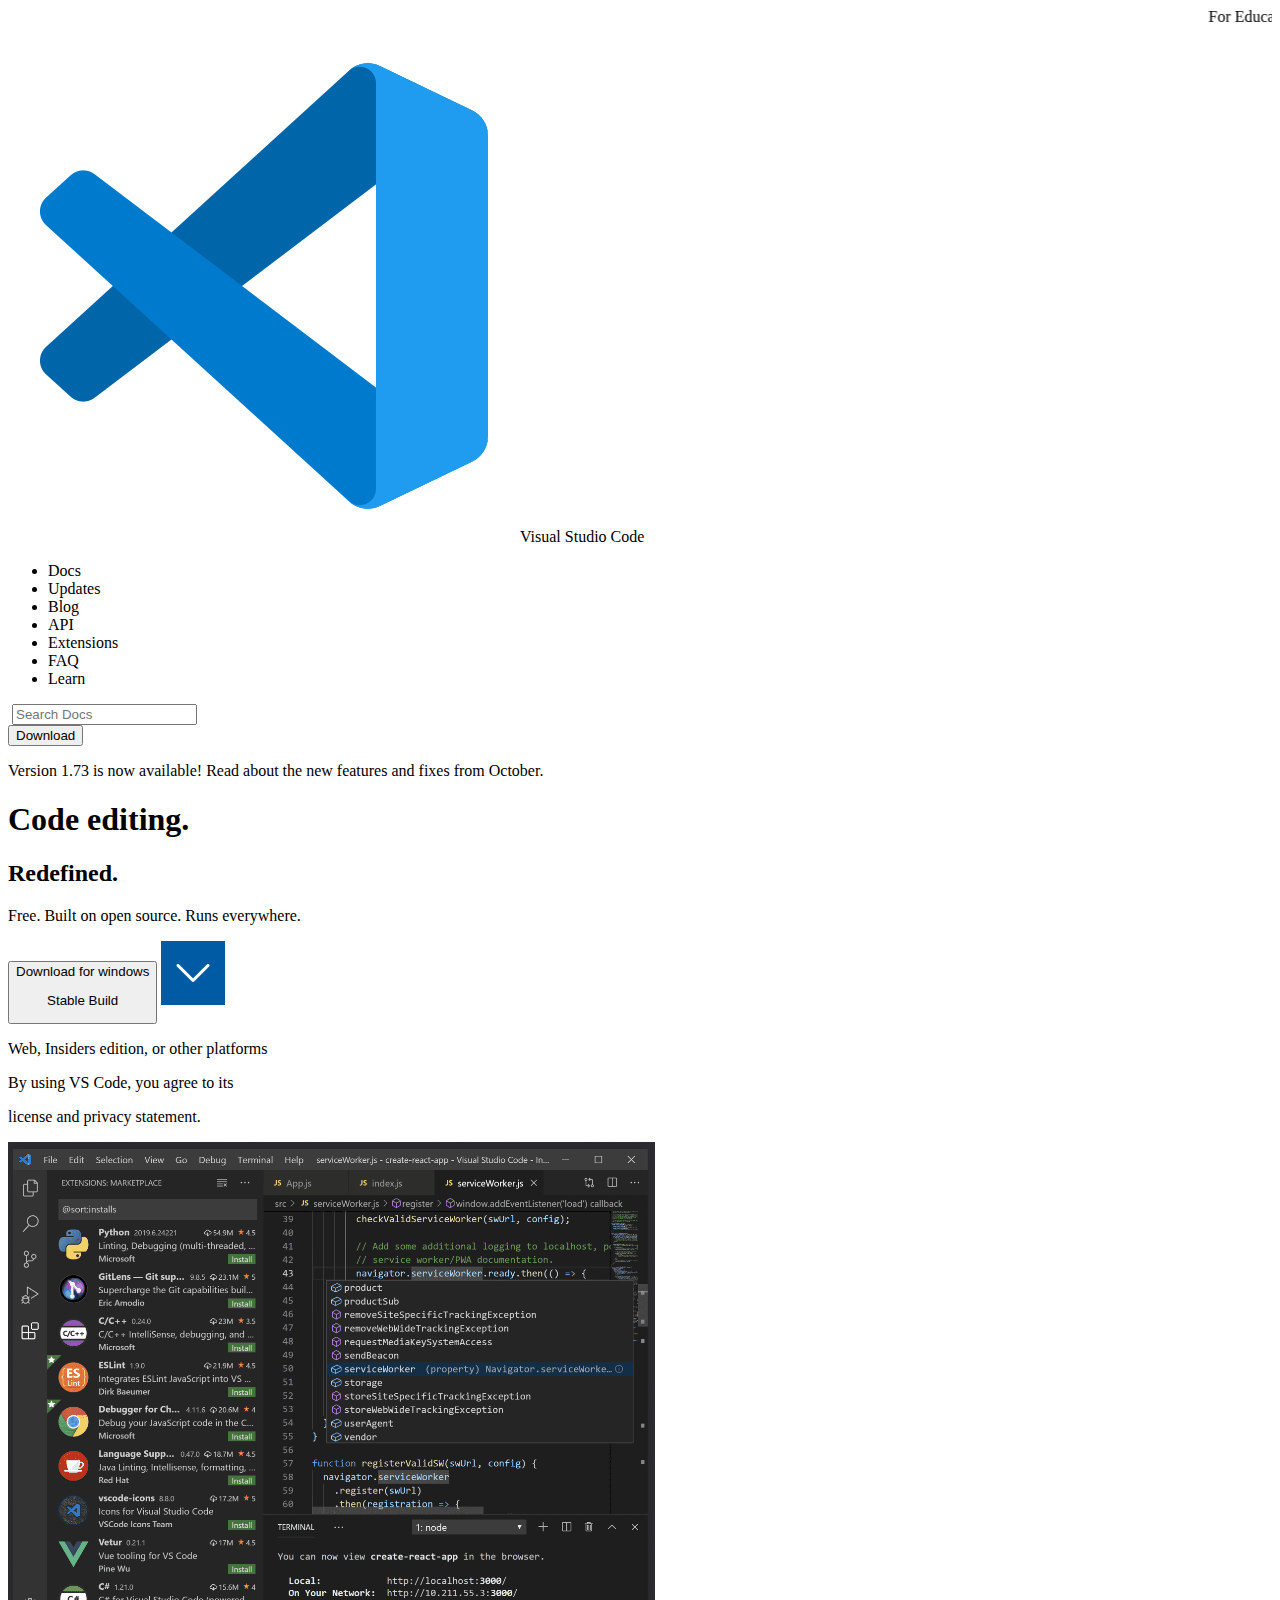
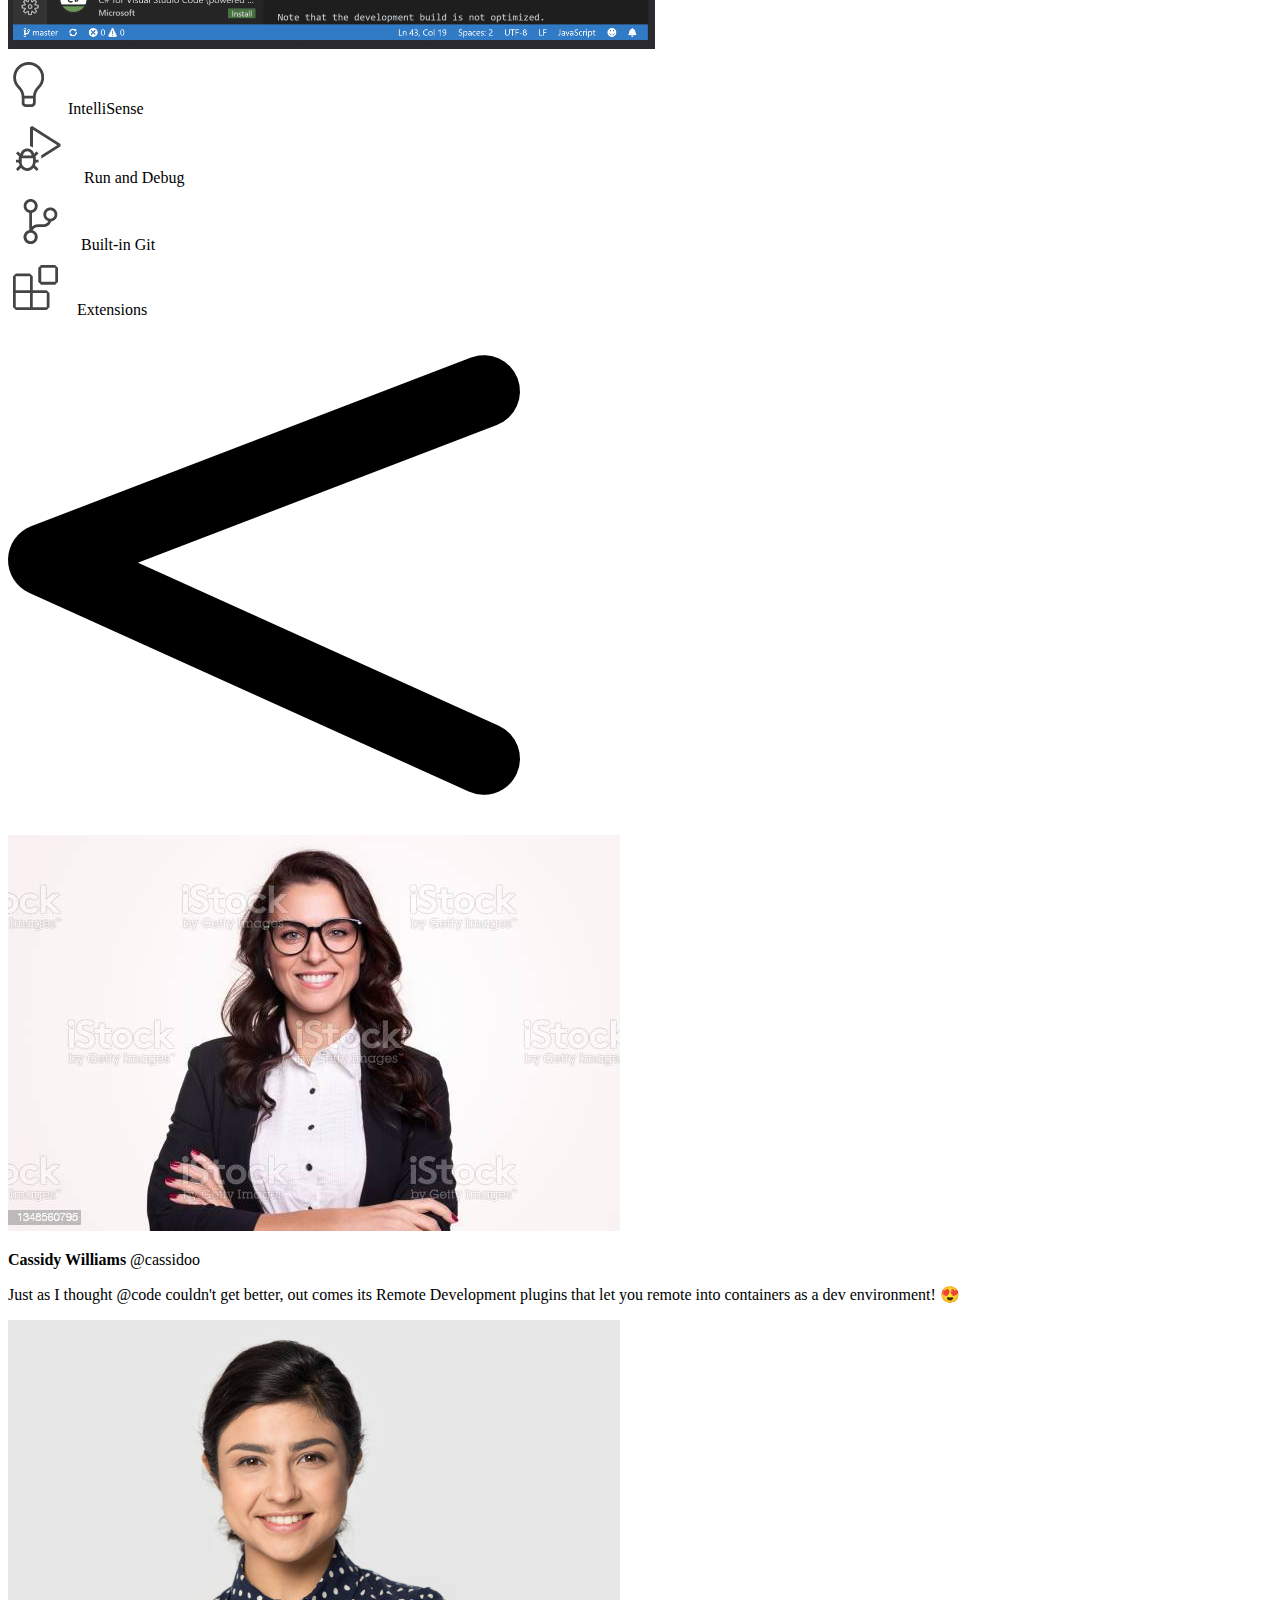
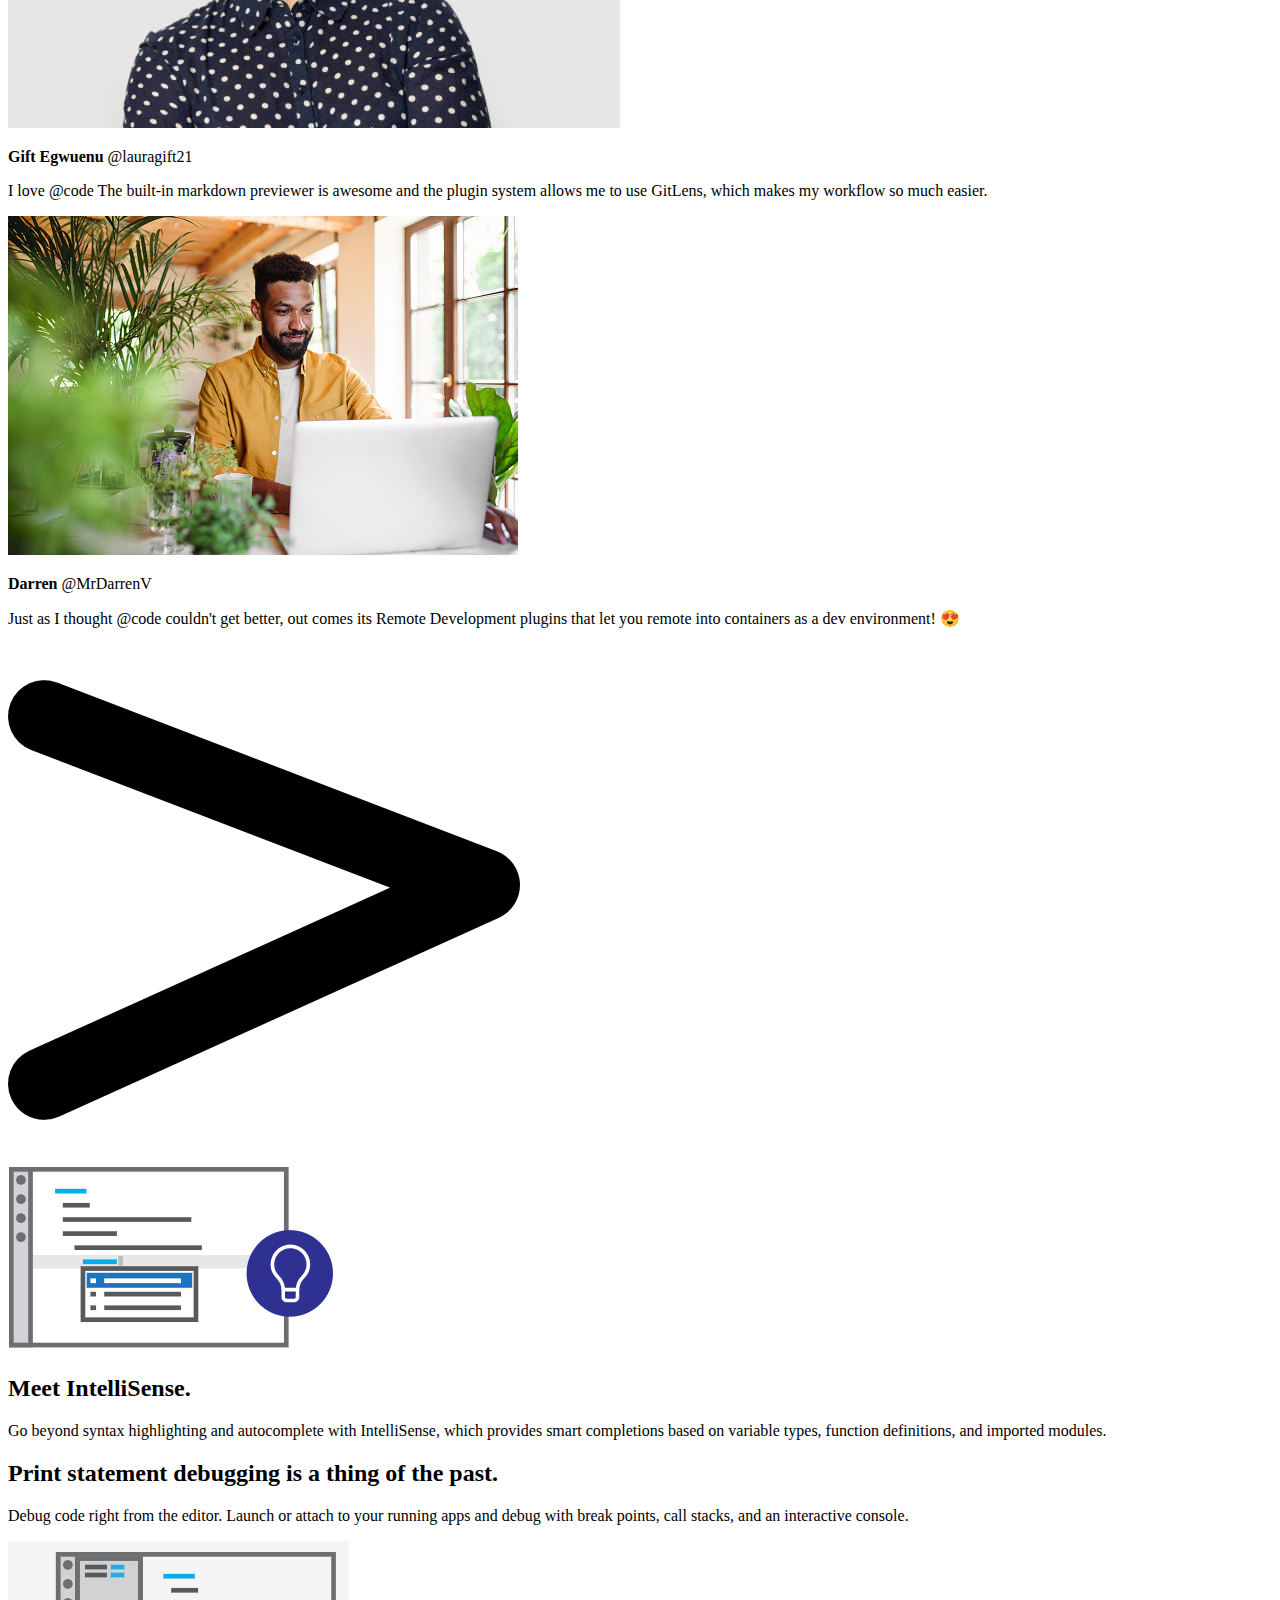
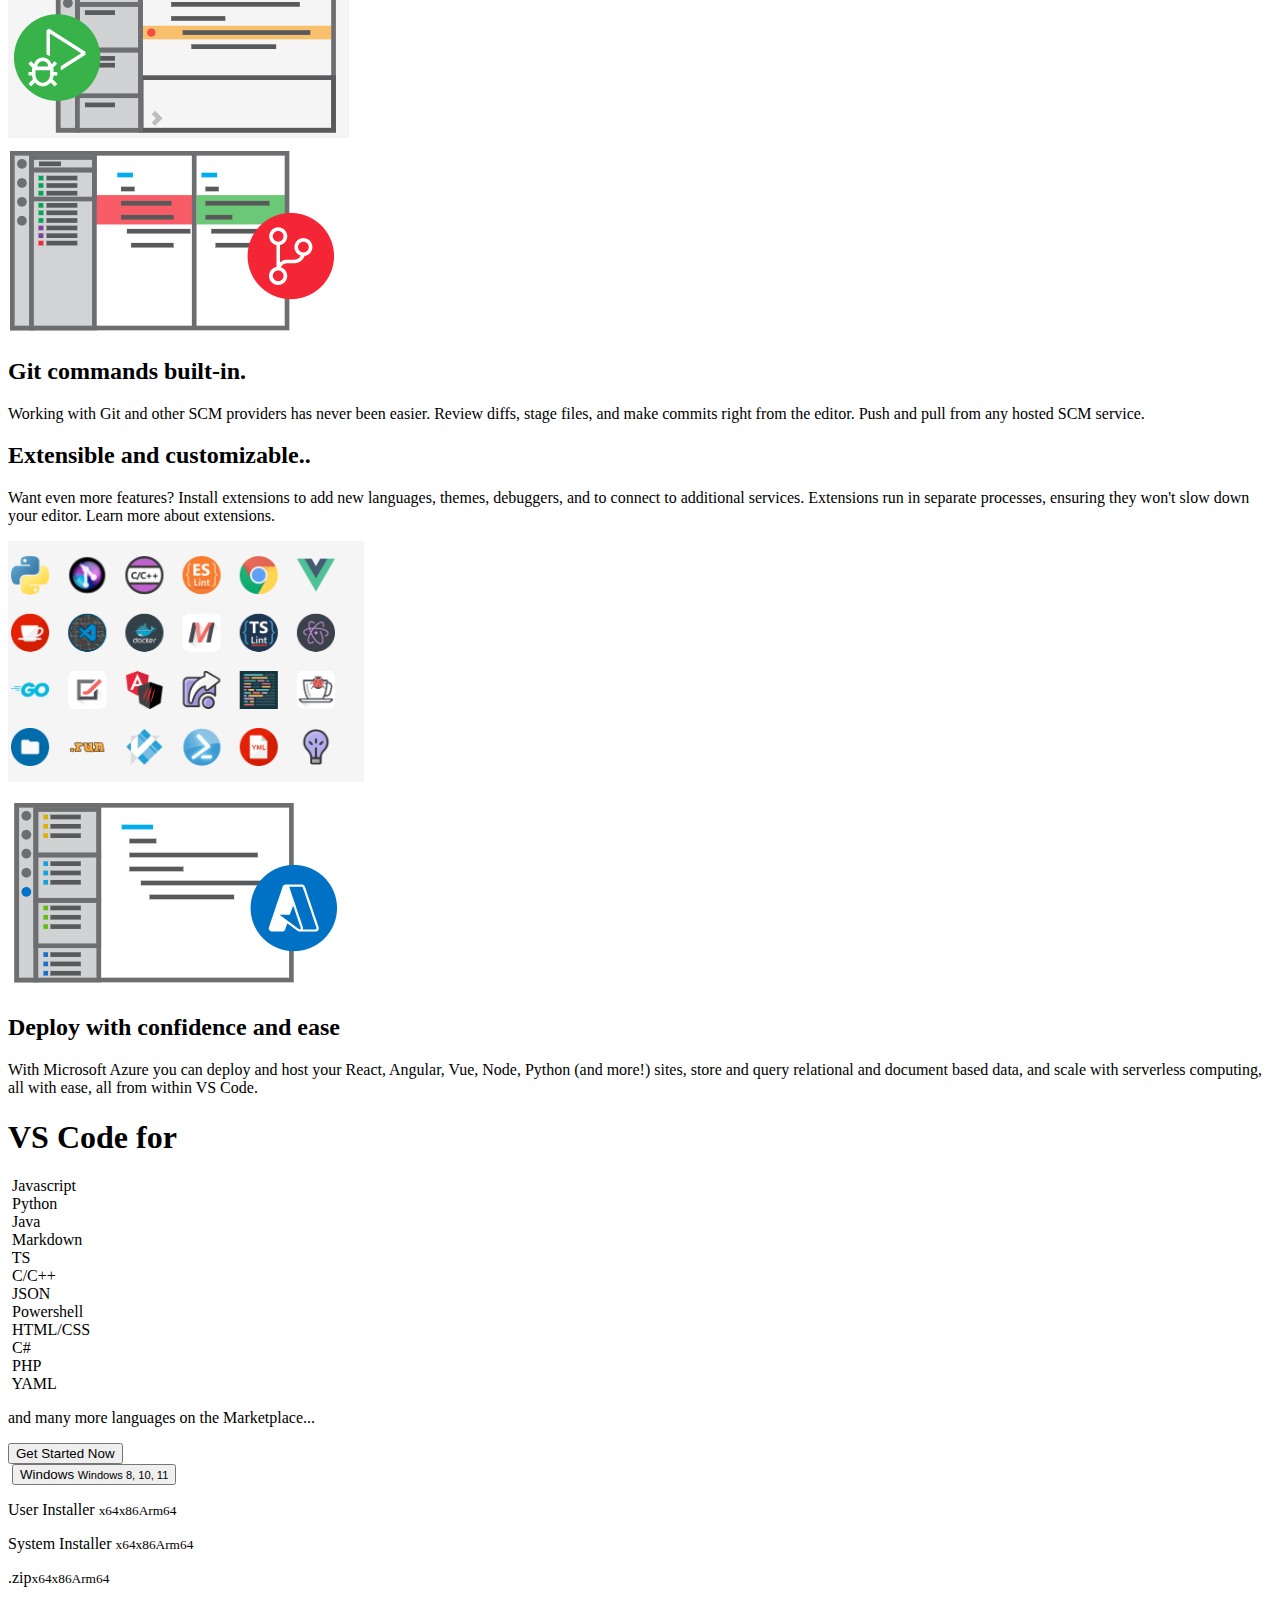
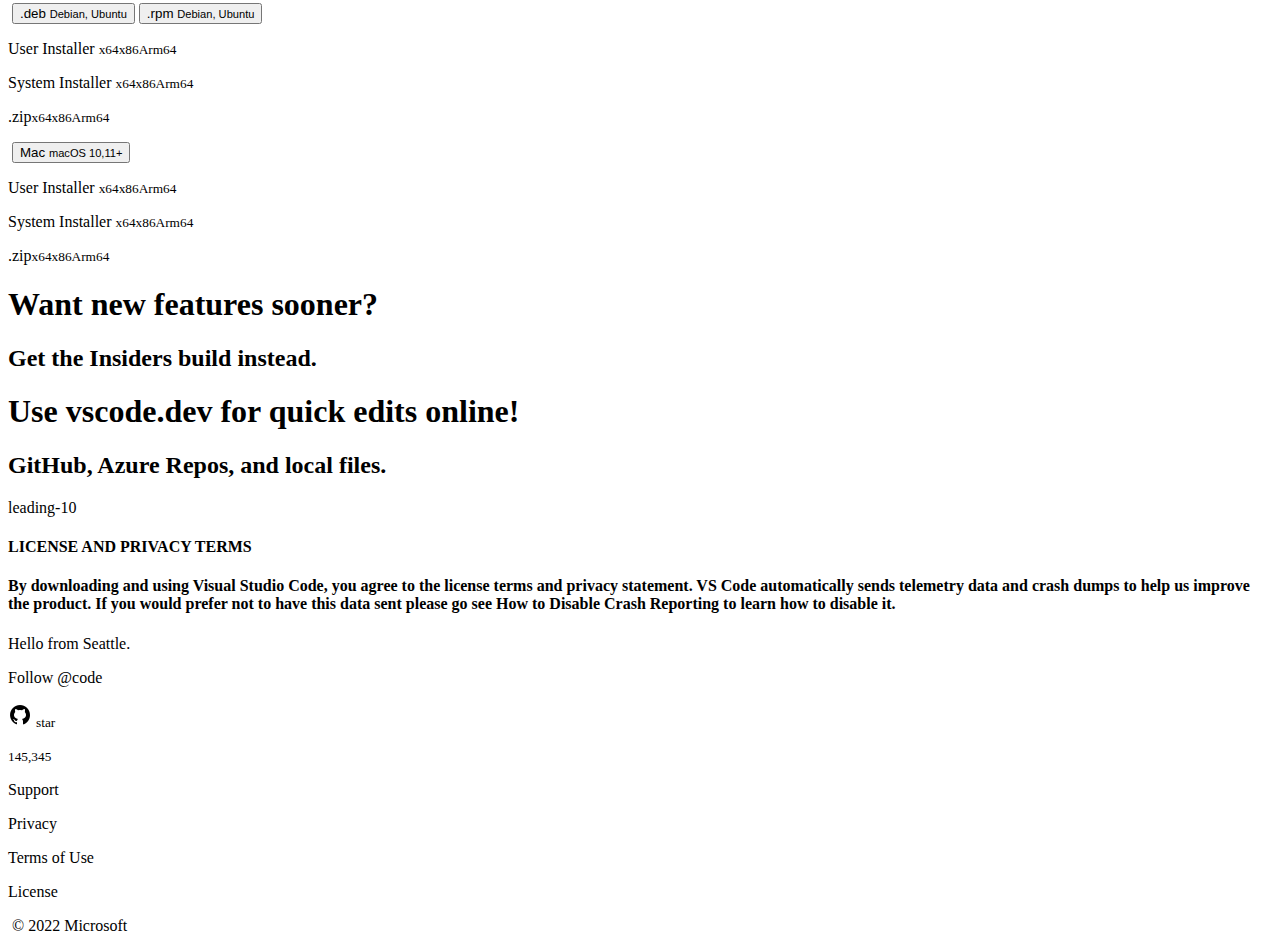
==== commit 583bc037: "js start" ====
--- a/TAILWIND/VSCode-Project-01/index.html
+++ b/TAILWIND/VSCode-Project-01/index.html
@@ -19,13 +19,13 @@
             <div class="flex items-center">
                 <nav>
                     <ul class="flex items-center justify-center">
-                        <li class="mr-4 text-lg font-medium text-[#8697A0]">Docs</li>
-                        <li class="mr-4 text-lg font-medium text-[#8697A0]">Updates</li>
-                        <li class="mr-4 text-lg font-medium text-[#8697A0]">Blog</li>
-                        <li class="mr-4 text-lg font-medium text-[#8697A0]">API</li>
-                        <li class="mr-4 text-lg font-medium text-[#8697A0]">Extensions</li>
-                        <li class="mr-4 text-lg font-medium text-[#8697A0]">FAQ</li>
-                        <li class="mr-4 text-lg font-medium text-[#8697A0]">Learn</li>
+                        <li class="mr-4 text-lg font-medium text-[#8697A0] hover:text-[#FEFDFC]">Docs</li>
+                        <li class="mr-4 text-lg font-medium text-[#8697A0] hover:text-[#FEFDFC]">Updates</li>
+                        <li class="mr-4 text-lg font-medium text-[#8697A0] hover:text-[#FEFDFC]">Blog</li>
+                        <li class="mr-4 text-lg font-medium text-[#8697A0] hover:text-[#FEFDFC]">API</li>
+                        <li class="mr-4 text-lg font-medium text-[#8697A0] hover:text-[#FEFDFC]">Extensions</li>
+                        <li class="mr-4 text-lg font-medium text-[#8697A0] hover:text-[#FEFDFC]">FAQ</li>
+                        <li class="mr-4 text-lg font-medium text-[#8697A0] hover:text-[#FEFDFC]">Learn</li>
                     </ul>
                 </nav>
             </div>
@@ -34,11 +34,11 @@
                     <img src="https://code.visualstudio.com/assets/icons/search.svg"
                         class="h-4 relative left-10 top-[18px]" alt="">
                     <input type="text" placeholder="Search Docs"
-                        class="h-12 text-center bg-neutral-700  placeholder:text-[#ffffff] placeholder:text-sm placeholder:text-thin"
+                        class="h-12 text-center bg-neutral-700  placeholder:text-[#ffffff] placeholder:text-sm placeholder:text-thin hover:bg-[#25252B]"
                         name="" id="">
                 </div>
                 <div>
-                    <button class="bg-[#005BA4] w-40  flex justify-center h-12 items-center space-x-4"><img
+                    <button class=" bg-sky-700 w-40  flex justify-center h-12 items-center space-x-4 hover:bg-sky-800"><img
                             class="h-4 font-semibold stroke-[10px]"
                             src="https://code.visualstudio.com/assets/icons/download.svg" alt=""><span
                             class="font-medium text-base text-[#FFFFFF]">Download</span></button>
@@ -47,7 +47,7 @@
         </div>
         <div>
             <span class=" flex justify-center items-center bg-[#25252B] text-[#FFFFFF] h-10">
-                <p class="text-base"><span class="text-sky-500">Version 1.73</span> is now available! Read about the new
+                <p class="text-base"><span class="text-sky-500 hover:underline">Version 1.73</span> is now available! Read about the new
                     features and fixes from October.</p>
             </span>
         </div>
@@ -58,15 +58,15 @@
                 <h2 class="text-5xl text-[#FEFDFC] font-normal text-center">Redefined.</h2>
                 <p class="text-[#8697A0] text-base font-medium mt-4">Free. Built on open source. Runs everywhere.</p>
                 <p class="flex justify-center">
-                    <button class="h-14 bg-[#005BA4] w-60 text-[#FEFDFC] font-medium mt-4">Download for windows<p
+                    <button class="h-14 bg-[#005BA4] w-60 text-[#FEFDFC] font-medium mt-4 hover:bg-sky-800">Download for windows<p
                             class="text-xs font-thin">Stable Build </p> </button>
 
                     <img src="./assets/expand-arrow.png" class="h-14 mt-4 border-l border-[#000000]" alt="">
                 </p>
-                <p class=" bg-[#25252B] text-sky-500 p-2 text-center mt-4 text-thin text-sm rounded-lg">Web, Insiders
+                <p class=" bg-[#25252B] text-sky-500 p-2 text-center mt-4 text-thin text-sm rounded-lg hover:underline">Web, Insiders
                     edition, or other platforms</p>
                 <p class="text-[12px] text-[#8697A0] text-center mt-4">By using VS Code, you agree to its </p>
-                <p class="text-sky-500  text-[12px] text-center">license and privacy statement.</p>
+                <p class="text-sky-500  text-[12px] text-center hover:underline">license and privacy statement.</p>
             </div>
             <div class="mt-4 ">
                 <img src="./assets/codeimg.PNG" alt="">
